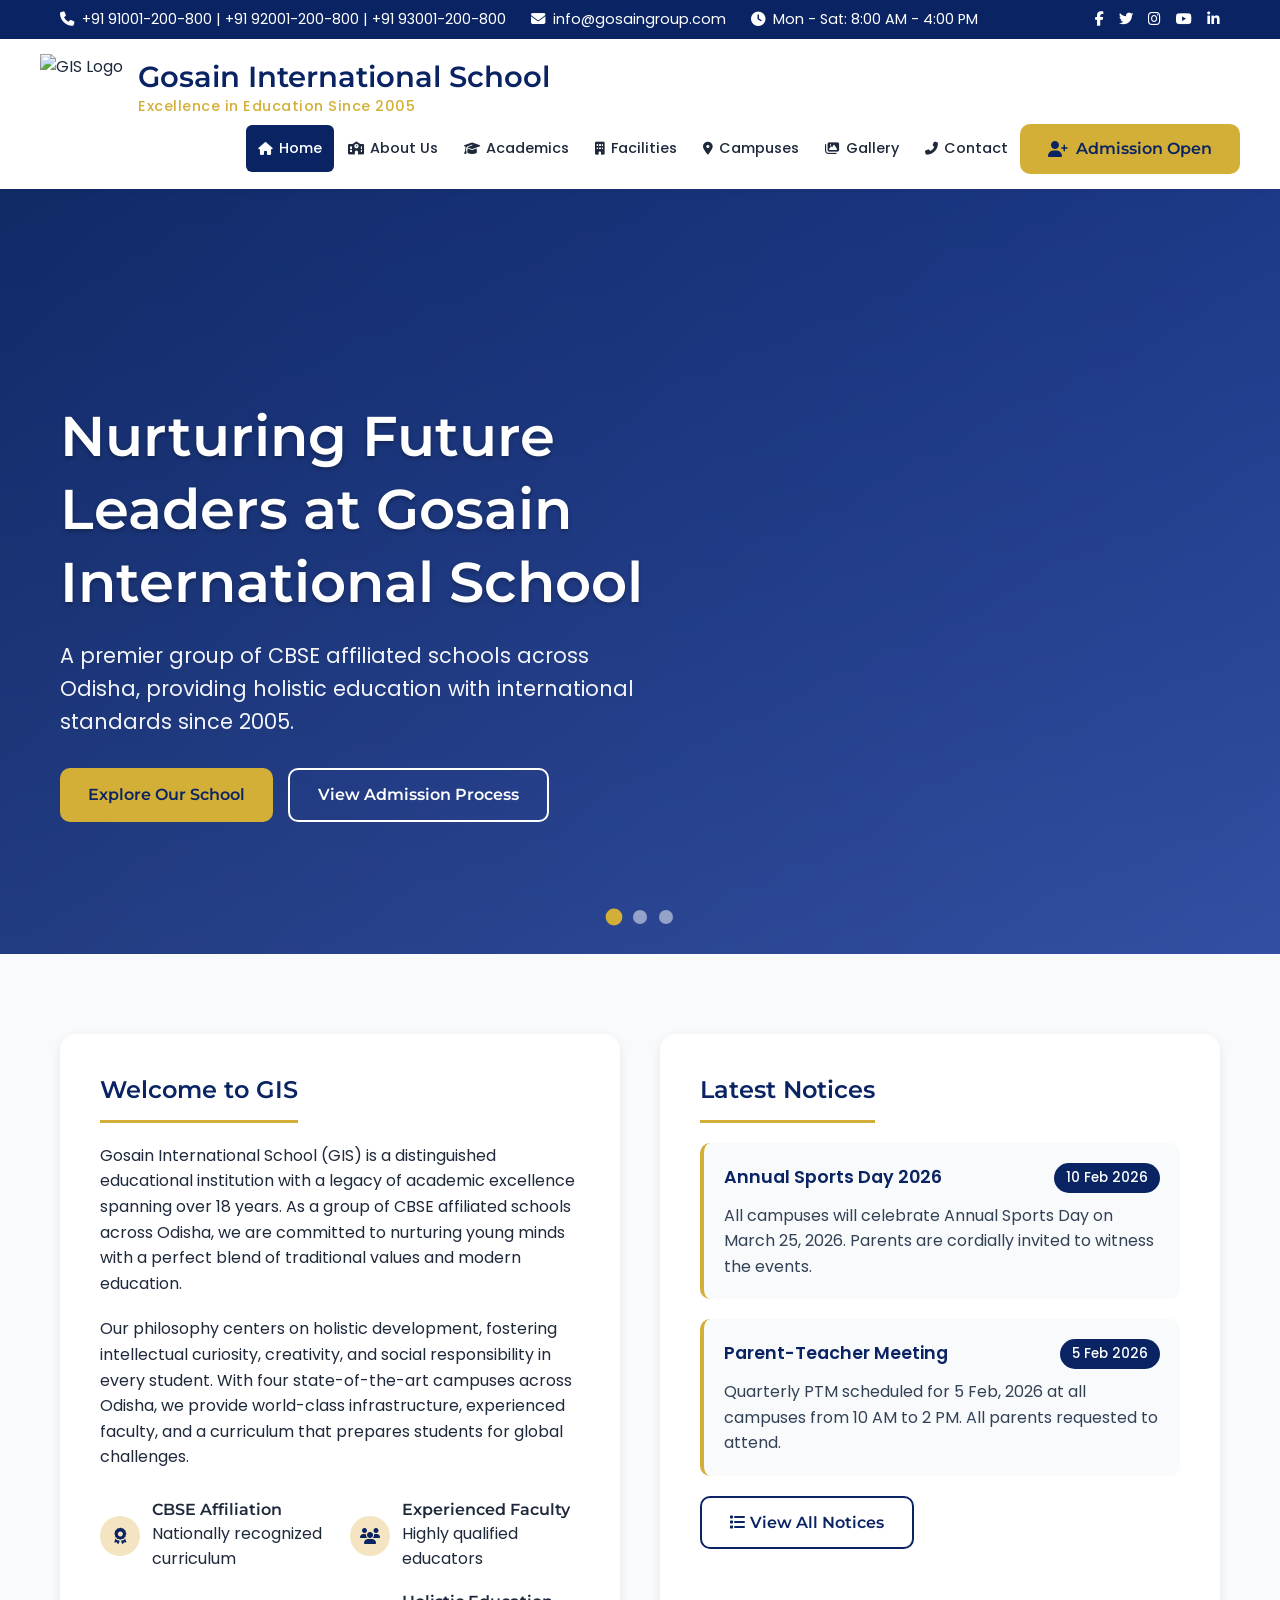
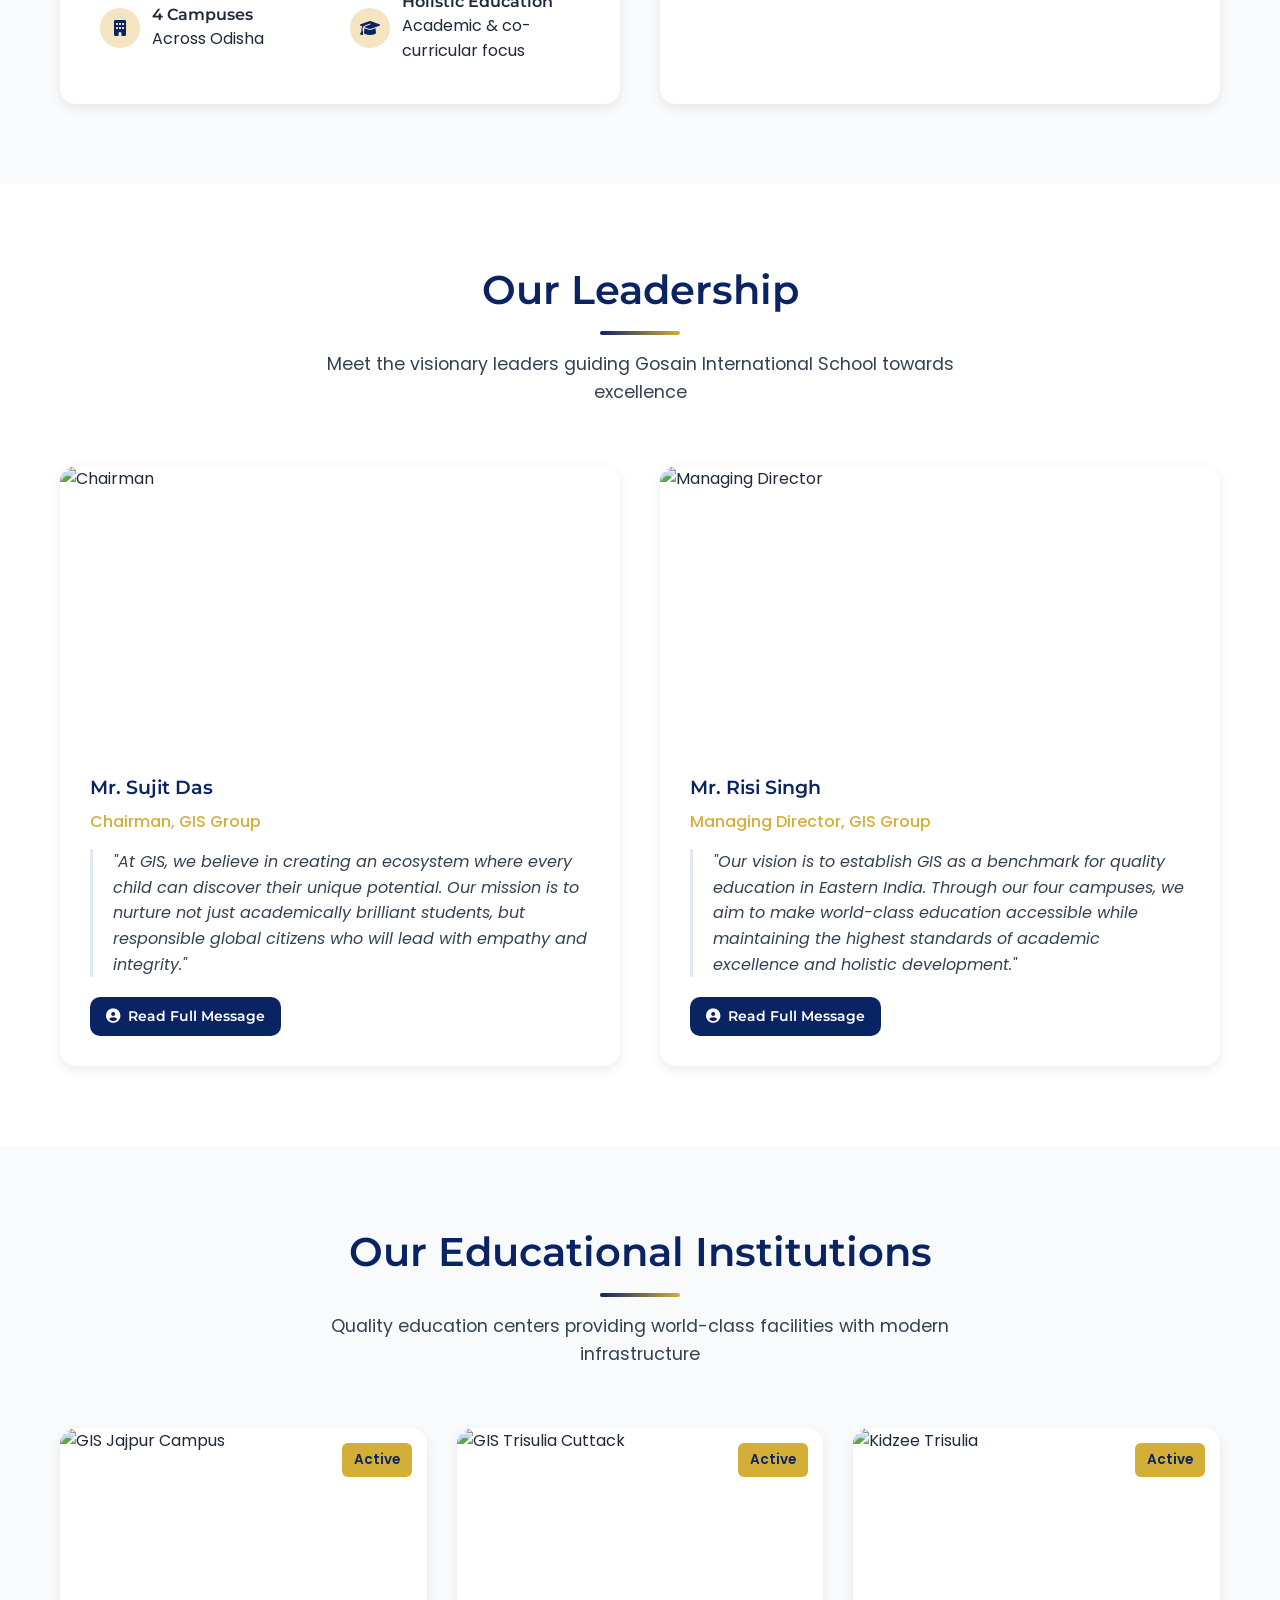
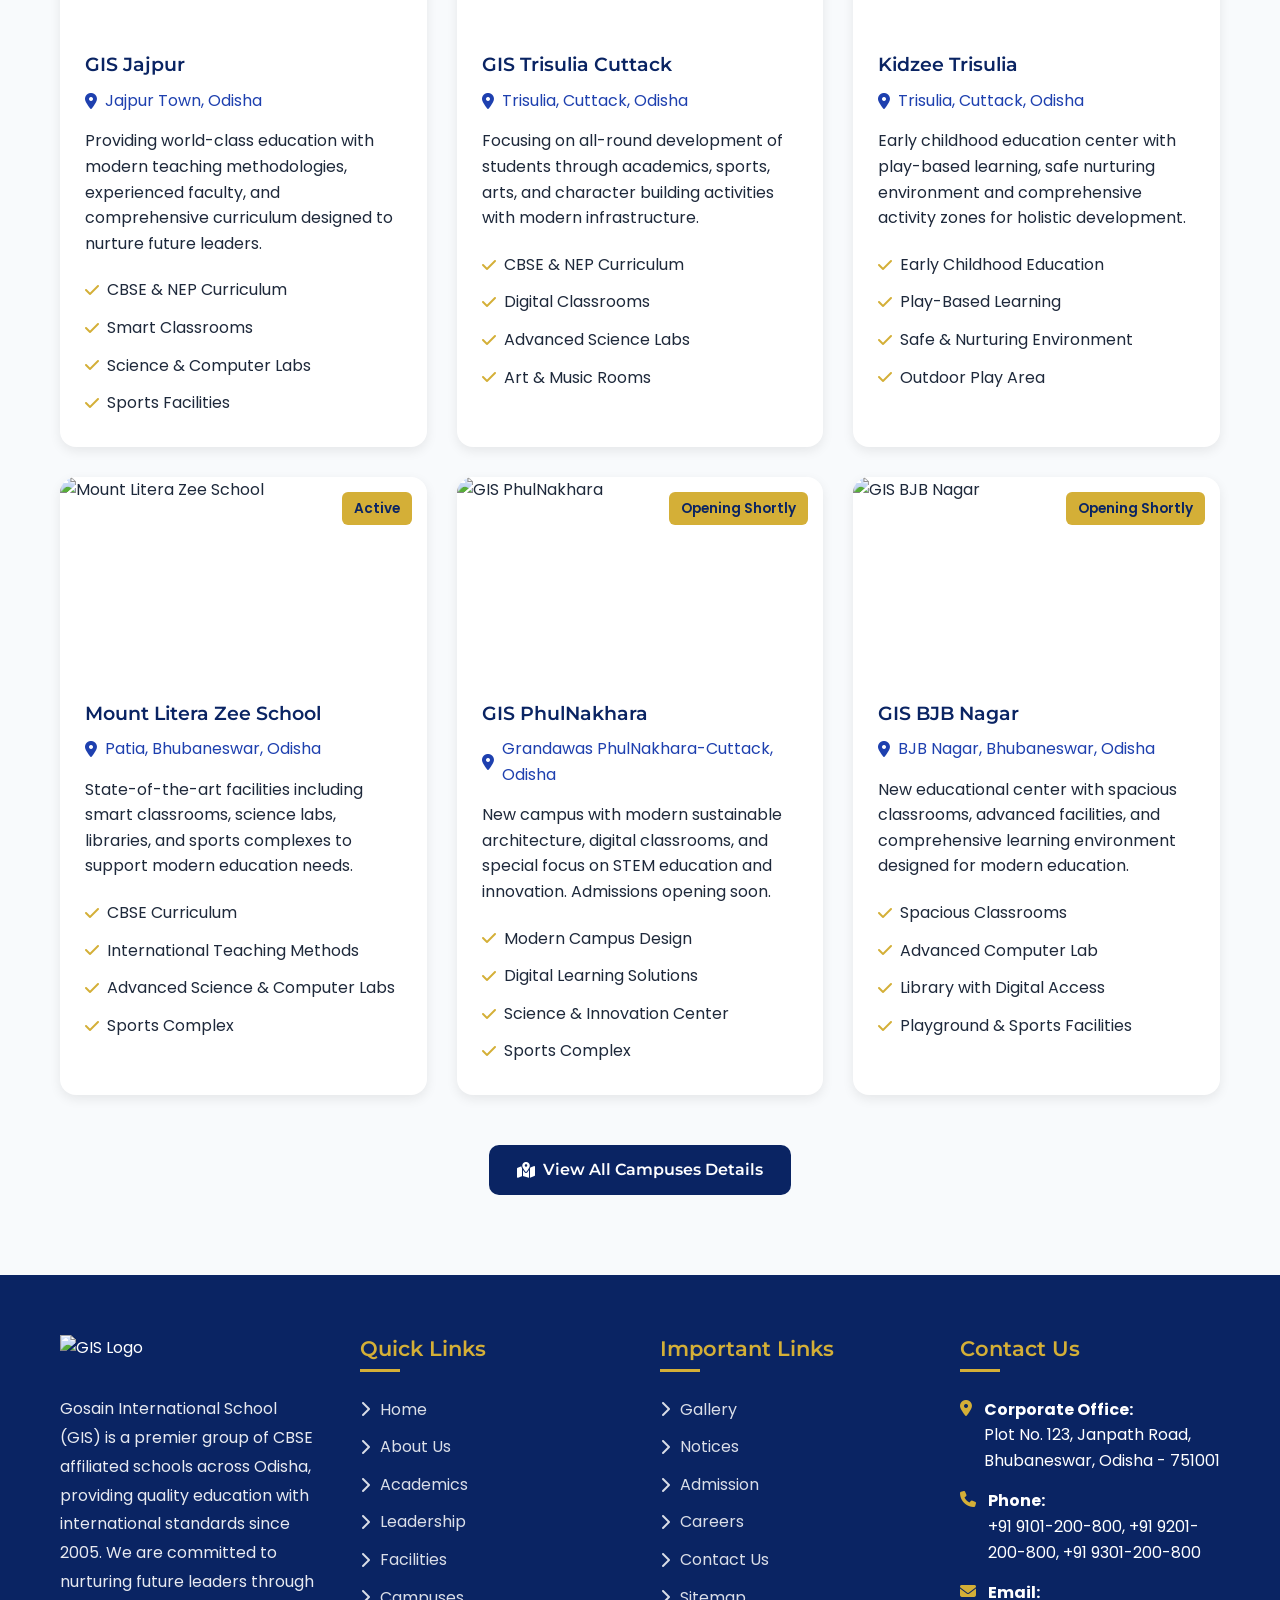
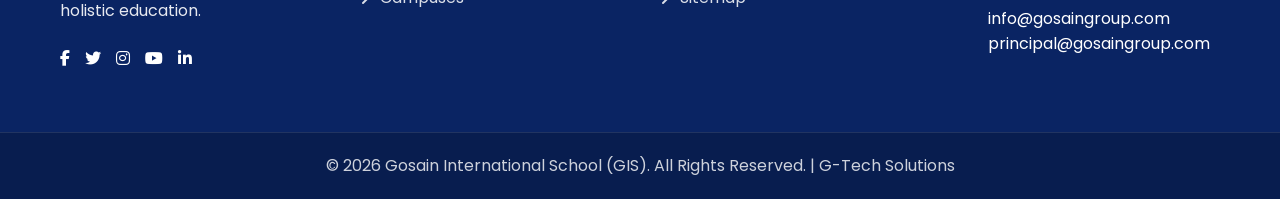
==== index.html @ ebe88065 "second ver First  push" ====
<!DOCTYPE html>
<html lang="en">
<head>
    <meta charset="UTF-8">
    <meta name="viewport" content="width=device-width, initial-scale=1.0">
    <title>Gosain International School (GIS) - Excellence in Education</title>
    <link rel="stylesheet" href="https://cdnjs.cloudflare.com/ajax/libs/font-awesome/6.4.0/css/all.min.css">
    <link rel="stylesheet" href="https://fonts.googleapis.com/css2?family=Poppins:wght@300;400;500;600;700&family=Montserrat:wght@400;500;600;700&display=swap">
    <link rel="stylesheet" href="./style.css">
    <style>
        /* CSS Variables for Consistent Design */
        :root {
            --primary-blue: #0A2463;
            --secondary-blue: #1E40AF;
            --accent-gold: #D4AF37;
            --light-gold: #F4E4C1;
            --light-gray: #F8FAFC;
            --medium-gray: #E2E8F0;
            --dark-gray: #334155;
            --text-dark: #1E293B;
            --success: #10B981;
            --white: #FFFFFF;
            --shadow-sm: 0 2px 4px rgba(0,0,0,0.05);
            --shadow-md: 0 4px 12px rgba(0,0,0,0.08);
            --shadow-lg: 0 10px 25px rgba(0,0,0,0.1);
            --radius-sm: 6px;
            --radius-md: 10px;
            --radius-lg: 16px;
            --transition: all 0.3s cubic-bezier(0.4, 0, 0.2, 1);
        }
        
        /* Reset & Base Styles */
        * {
            margin: 0;
            padding: 0;
            box-sizing: border-box;
        }
        
        html {
            scroll-behavior: smooth;
            scroll-padding-top: 100px;
        }
        
        body {
            font-family: 'Poppins', sans-serif;
            color: var(--text-dark);
            line-height: 1.6;
            background-color: var(--white);
            overflow-x: hidden;
        }
        
        h1, h2, h3, h4, h5 {
            font-family: 'Montserrat', sans-serif;
            font-weight: 600;
            line-height: 1.3;
        }
        
        .container {
            width: 100%;
            max-width: 1200px;
            margin: 0 auto;
            padding: 0 20px;
        }
        
        .section-padding {
            padding: 80px 0;
        }
        
        .section-title {
            text-align: center;
            margin-bottom: 60px;
            position: relative;
        }
        
        .section-title h2 {
            font-size: 2.5rem;
            color: var(--primary-blue);
            margin-bottom: 15px;
            display: inline-block;
        }
        
        .section-title .title-decoration {
            height: 4px;
            width: 80px;
            background: linear-gradient(to right, var(--primary-blue), var(--accent-gold));
            margin: 0 auto;
            border-radius: 2px;
        }
        
        .section-title p {
            color: var(--dark-gray);
            max-width: 700px;
            margin: 15px auto 0;
            font-size: 1.1rem;
        }
        
        /* Button Styles */
        .btn {
            display: inline-flex;
            align-items: center;
            justify-content: center;
            gap: 8px;
            padding: 12px 28px;
            border-radius: var(--radius-md);
            font-weight: 600;
            font-size: 1rem;
            cursor: pointer;
            transition: var(--transition);
            border: none;
            text-decoration: none;
            font-family: 'Montserrat', sans-serif;
        }
        
        .btn-primary {
            background-color: var(--primary-blue);
            color: var(--white);
        }
        
        .btn-primary:hover {
            background-color: var(--secondary-blue);
            transform: translateY(-2px);
            box-shadow: var(--shadow-md);
        }
        
        .btn-accent {
            background-color: var(--accent-gold);
            color: var(--primary-blue);
        }
        
        .btn-accent:hover {
            background-color: #C19B2E;
            transform: translateY(-2px);
            box-shadow: var(--shadow-md);
        }
        
        .btn-outline {
            background-color: transparent;
            color: var(--primary-blue);
            border: 2px solid var(--primary-blue);
        }
        
        .btn-outline:hover {
            background-color: var(--primary-blue);
            color: var(--white);
            transform: translateY(-2px);
        }
        
        /* Header & Top Bar */
        .top-bar {
            background-color: var(--primary-blue);
            color: var(--white);
            padding: 8px 0;
            font-size: 0.9rem;
        }
        
        .top-bar-content {
            display: flex;
            justify-content: space-between;
            align-items: center;
            flex-wrap: wrap;
        }
        
        .contact-info {
            display: flex;
            gap: 25px;
            flex-wrap: wrap;
        }
        
        .contact-item {
            display: flex;
            align-items: center;
            gap: 8px;
        }
        
        .social-links {
            display: flex;
            gap: 15px;
        }
        
        .social-links a {
            color: var(--white);
            transition: var(--transition);
        }
        
        .social-links a:hover {
            color: var(--accent-gold);
        }
        
        /* Main Header - COMPLETELY FIXED */
        .main-header {
            background-color: var(--white);
            box-shadow: var(--shadow-sm);
            position: sticky;
            top: 0;
            z-index: 1000;
            transition: var(--transition);
        }
        
        .main-header.scrolled {
            box-shadow: var(--shadow-md);
        }
        
        .header-content {
            display: flex;
            justify-content: space-between;
            align-items: center;
            padding: 15px 0;
            position: relative;
            flex-wrap: wrap;
        }
        
        .logo-container {
            display: flex;
            align-items: center;
            gap: 15px;
            flex-shrink: 0;
            min-width: 300px;
        }
        
        .logo {
            height: 70px;
            width: auto;
            transition: var(--transition);
        }
        
        .school-name h1 {
            font-size: 1.8rem;
            color: var(--primary-blue);
            line-height: 1.2;
        }
        
        .school-name .tagline {
            color: var(--accent-gold);
            font-weight: 500;
            font-size: 0.9rem;
            letter-spacing: 0.5px;
        }
        
        .header-actions {
            display: flex;
            align-items: center;
            gap: 20px;
            order: 3;
        }
        
        /* Navigation Menu - FIXED - NO MORE CUTTING OFF */
        .nav-container {
            flex-grow: 1;
            display: flex;
            justify-content: flex-end;
            margin-left: 20px;
        }
        
        .nav-menu {
            display: flex;
            list-style: none;
            gap: 2px;
            margin: 0;
            padding: 0;
            flex-wrap: wrap;
            justify-content: flex-end;
        }
        
        .nav-menu > li {
            position: relative;
            flex-shrink: 0;
        }
        
        .nav-menu a {
            color: var(--text-dark);
            text-decoration: none;
            padding: 12px 14px;
            display: flex;
            align-items: center;
            gap: 6px;
            font-weight: 500;
            border-radius: var(--radius-sm);
            transition: var(--transition);
            white-space: nowrap;
            font-size: 0.95rem;
        }
        
        .nav-menu a:hover {
            background-color: var(--light-gray);
            color: var(--primary-blue);
        }
        
        .nav-menu a.active {
            background-color: var(--primary-blue);
            color: var(--white);
        }
        
        .nav-menu a i:first-child {
            font-size: 0.9em;
        }
        
        .nav-menu a i.fa-chevron-down {
            font-size: 0.7em;
            margin-left: 4px;
        }
        
        /* Dropdown Menu */
        .dropdown {
            position: absolute;
            top: 100%;
            left: 0;
            background-color: var(--white);
            min-width: 220px;
            box-shadow: var(--shadow-lg);
            border-radius: var(--radius-md);
            opacity: 0;
            visibility: hidden;
            transform: translateY(10px);
            transition: var(--transition);
            z-index: 100;
            padding: 8px 0;
        }
        
        .dropdown li a {
            padding: 12px 20px;
            display: block;
            white-space: normal;
        }
        
        .dropdown li a:hover {
            background-color: var(--light-gray);
        }
        
        .nav-menu li:hover .dropdown {
            opacity: 1;
            visibility: visible;
            transform: translateY(0);
        }
        
        .mobile-toggle {
            display: none;
            background: none;
            border: none;
            font-size: 1.5rem;
            color: var(--primary-blue);
            cursor: pointer;
            width: 40px;
            height: 40px;
            align-items: center;
            justify-content: center;
            border-radius: var(--radius-sm);
            transition: var(--transition);
            z-index: 1001;
            order: 2;
        }
        
        .mobile-toggle:hover {
            background-color: var(--light-gray);
        }
        
        /* Hero Section */
        .hero-section {
            position: relative;
            height: 85vh;
            min-height: 600px;
            max-height: 800px;
            overflow: hidden;
            background: linear-gradient(rgba(10, 36, 99, 0.85), rgba(10, 36, 99, 0.7));
            color: var(--white);
        }
        
        .hero-slider {
            position: absolute;
            top: 0;
            left: 0;
            width: 100%;
            height: 100%;
        }
        
        .hero-slide {
            position: absolute;
            top: 0;
            left: 0;
            width: 100%;
            height: 100%;
            background-size: cover;
            background-position: center;
            opacity: 0;
            transition: opacity 1s ease-in-out;
        }
        
        .hero-slide.active {
            opacity: 1;
        }
        
        .hero-overlay {
            position: absolute;
            top: 0;
            left: 0;
            width: 100%;
            height: 100%;
            background: linear-gradient(135deg, rgba(10, 36, 99, 0.8) 0%, rgba(30, 64, 175, 0.6) 100%);
            z-index: 1;
        }
        
        .hero-content {
            position: relative;
            z-index: 2;
            height: 100%;
            display: flex;
            align-items: center;
            padding-top: 80px;
        }
        
        .hero-text {
            max-width: 700px;
        }
        
        .hero-text h1 {
            font-size: 3.5rem;
            margin-bottom: 20px;
            color: var(--white);
            text-shadow: 0 2px 4px rgba(0,0,0,0.3);
        }
        
        .hero-text p {
            font-size: 1.3rem;
            margin-bottom: 30px;
            opacity: 0.95;
            max-width: 600px;
        }
        
        .hero-buttons {
            display: flex;
            gap: 15px;
            flex-wrap: wrap;
        }
        
        .hero-indicators {
            position: absolute;
            bottom: 30px;
            left: 50%;
            transform: translateX(-50%);
            display: flex;
            gap: 12px;
            z-index: 3;
        }
        
        .indicator {
            width: 14px;
            height: 14px;
            border-radius: 50%;
            background-color: rgba(255, 255, 255, 0.5);
            cursor: pointer;
            transition: var(--transition);
        }
        
        .indicator.active {
            background-color: var(--accent-gold);
            transform: scale(1.2);
        }
        
        /* Welcome & Notice Section */
        .welcome-notice-section {
            background-color: var(--light-gray);
        }
        
        .welcome-notice-container {
            display: grid;
            grid-template-columns: 1fr 1fr;
            gap: 40px;
        }
        
        .welcome-card, .notice-card {
            background-color: var(--white);
            border-radius: var(--radius-lg);
            padding: 40px;
            box-shadow: var(--shadow-md);
            height: 100%;
        }
        
        .welcome-card h2, .notice-card h2 {
            color: var(--primary-blue);
            margin-bottom: 20px;
            padding-bottom: 15px;
            border-bottom: 3px solid var(--accent-gold);
            display: inline-block;
        }
        
        .welcome-text p {
            margin-bottom: 20px;
        }
        
        .welcome-features {
            display: grid;
            grid-template-columns: repeat(2, 1fr);
            gap: 20px;
            margin-top: 30px;
        }
        
        .feature-item {
            display: flex;
            align-items: center;
            gap: 12px;
        }
        
        .feature-icon {
            background-color: var(--light-gold);
            color: var(--primary-blue);
            width: 40px;
            height: 40px;
            border-radius: 50%;
            display: flex;
            align-items: center;
            justify-content: center;
            flex-shrink: 0;
        }
        
        .notice-list {
            display: flex;
            flex-direction: column;
            gap: 20px;
        }
        
        .notice-item {
            padding: 20px;
            border-radius: var(--radius-md);
            background-color: var(--light-gray);
            border-left: 4px solid var(--accent-gold);
            transition: var(--transition);
        }
        
        .notice-item:hover {
            transform: translateY(-3px);
            box-shadow: var(--shadow-sm);
        }
        
        .notice-header {
            display: flex;
            justify-content: space-between;
            align-items: flex-start;
            margin-bottom: 10px;
        }
        
        .notice-title {
            font-weight: 600;
            color: var(--primary-blue);
            font-size: 1.1rem;
        }
        
        .notice-date {
            background-color: var(--primary-blue);
            color: var(--white);
            padding: 4px 12px;
            border-radius: 20px;
            font-size: 0.85rem;
            font-weight: 500;
        }
        
        .notice-description {
            color: var(--dark-gray);
        }
        
        /* Leadership Section */
        .leadership-section {
            background-color: var(--white);
        }
        
        .leadership-container {
            display: grid;
            grid-template-columns: repeat(auto-fit, minmax(300px, 1fr));
            gap: 40px;
            margin-top: 40px;
        }
        
        .leader-card {
            background-color: var(--white);
            border-radius: var(--radius-lg);
            overflow: hidden;
            box-shadow: var(--shadow-md);
            transition: var(--transition);
            height: 100%;
        }
        
        .leader-card:hover {
            transform: translateY(-10px);
            box-shadow: var(--shadow-lg);
        }
        
        .leader-image {
            height: 280px;
            overflow: hidden;
        }
        
        .leader-image img {
            width: 100%;
            height: 100%;
            object-fit: cover;
            transition: var(--transition);
        }
        
        .leader-card:hover .leader-image img {
            transform: scale(1.05);
        }
        
        .leader-info {
            padding: 30px;
        }
        
        .leader-info h3 {
            color: var(--primary-blue);
            margin-bottom: 8px;
        }
        
        .leader-role {
            color: var(--accent-gold);
            font-weight: 500;
            margin-bottom: 15px;
            display: block;
        }
        
        .leader-quote {
            font-style: italic;
            color: var(--dark-gray);
            position: relative;
            padding-left: 20px;
            border-left: 3px solid var(--medium-gray);
        }
        
        /* Campuses Section */
        .campuses-section {
            background-color: var(--light-gray);
        }
        
        .campuses-container {
            display: grid;
            grid-template-columns: repeat(auto-fit, minmax(280px, 1fr));
            gap: 30px;
            margin-top: 40px;
        }
        
        .campus-card {
            background-color: var(--white);
            border-radius: var(--radius-lg);
            overflow: hidden;
            box-shadow: var(--shadow-md);
            transition: var(--transition);
            height: 100%;
        }
        
        .campus-card:hover {
            transform: translateY(-10px);
            box-shadow: var(--shadow-lg);
        }
        
        .campus-image {
            height: 200px;
            overflow: hidden;
            position: relative;
        }
        
        .campus-image img {
            width: 100%;
            height: 100%;
            object-fit: cover;
            transition: var(--transition);
        }
        
        .campus-card:hover .campus-image img {
            transform: scale(1.05);
        }
        
        .campus-badge {
            position: absolute;
            top: 15px;
            right: 15px;
            background-color: var(--accent-gold);
            color: var(--primary-blue);
            padding: 6px 12px;
            border-radius: var(--radius-sm);
            font-weight: 600;
            font-size: 0.85rem;
        }
        
        .campus-info {
            padding: 25px;
        }
        
        .campus-name {
            color: var(--primary-blue);
            margin-bottom: 10px;
        }
        
        .campus-location {
            color: var(--secondary-blue);
            margin-bottom: 15px;
            display: flex;
            align-items: center;
            gap: 8px;
        }
        
        .campus-features {
            list-style: none;
            margin-top: 15px;
        }
        
        .campus-features li {
            padding: 6px 0;
            display: flex;
            align-items: center;
            gap: 8px;
        }
        
        .campus-features i {
            color: var(--accent-gold);
        }
        
        /* Footer */
        footer {
            background-color: var(--primary-blue);
            color: var(--white);
        }
        
        .footer-main {
            padding: 60px 0;
        }
        
        .footer-content {
            display: grid;
            grid-template-columns: repeat(auto-fit, minmax(250px, 1fr));
            gap: 40px;
        }
        
        .footer-logo {
            height: 70px;
            margin-bottom: 20px;
        }
        
        .footer-about p {
            margin-top: 15px;
            opacity: 0.9;
            line-height: 1.8;
        }
        
        .footer-column h3 {
            color: var(--accent-gold);
            margin-bottom: 25px;
            font-size: 1.3rem;
            position: relative;
            padding-bottom: 10px;
        }
        
        .footer-column h3::after {
            content: '';
            position: absolute;
            bottom: 0;
            left: 0;
            width: 40px;
            height: 3px;
            background-color: var(--accent-gold);
        }
        
        .footer-links {
            list-style: none;
        }
        
        .footer-links li {
            margin-bottom: 12px;
        }
        
        .footer-links a {
            color: rgba(255, 255, 255, 0.85);
            text-decoration: none;
            transition: var(--transition);
            display: flex;
            align-items: center;
            gap: 10px;
        }
        
        .footer-links a:hover {
            color: var(--accent-gold);
            transform: translateX(5px);
        }
        
        .contact-list {
            list-style: none;
        }
        
        .contact-list li {
            margin-bottom: 15px;
            display: flex;
            align-items: flex-start;
            gap: 12px;
        }
        
        .contact-list i {
            color: var(--accent-gold);
            margin-top: 3px;
        }
        
        .footer-bottom {
            background-color: rgba(0, 0, 0, 0.2);
            padding: 20px 0;
            text-align: center;
            border-top: 1px solid rgba(255, 255, 255, 0.1);
        }
        
        .copyright {
            opacity: 0.8;
        }
        
        /* Modal */
        .modal {
            position: fixed;
            top: 0;
            left: 0;
            width: 100%;
            height: 100%;
            background-color: rgba(0, 0, 0, 0.85);
            z-index: 2000;
            display: none;
            align-items: center;
            justify-content: center;
            padding: 20px;
        }
        
        .modal-content {
            background-color: var(--white);
            border-radius: var(--radius-lg);
            max-width: 600px;
            width: 100%;
            max-height: 90vh;
            overflow-y: auto;
            position: relative;
            animation: modalFadeIn 0.3s ease;
        }
        
        @keyframes modalFadeIn {
            from { opacity: 0; transform: translateY(-30px); }
            to { opacity: 1; transform: translateY(0); }
        }
        
        .modal-header {
            background-color: var(--primary-blue);
            color: var(--white);
            padding: 25px;
            border-radius: var(--radius-lg) var(--radius-lg) 0 0;
            display: flex;
            justify-content: space-between;
            align-items: center;
        }
        
        .modal-header h3 {
            color: var(--white);
        }
        
        .close-modal {
            background: none;
            border: none;
            color: var(--white);
            font-size: 1.5rem;
            cursor: pointer;
        }
        
        .modal-body {
            padding: 30px;
        }
        
        .form-group {
            margin-bottom: 20px;
        }
        
        .form-group label {
            display: block;
            margin-bottom: 8px;
            font-weight: 500;
            color: var(--dark-gray);
        }
        
        .form-control {
            width: 100%;
            padding: 12px 15px;
            border: 1px solid var(--medium-gray);
            border-radius: var(--radius-md);
            font-family: 'Poppins', sans-serif;
            transition: var(--transition);
        }
        
        .form-control:focus {
            outline: none;
            border-color: var(--primary-blue);
            box-shadow: 0 0 0 3px rgba(10, 36, 99, 0.1);
        }
        
        .form-row {
            display: grid;
            grid-template-columns: 1fr 1fr;
            gap: 15px;
        }
        
        /* COMPREHENSIVE RESPONSIVE DESIGN - FIXED NAVIGATION */
        
        /* Large Desktop Screens (1200px and above) */
        @media (max-width: 1300px) {
            .nav-menu a {
                padding: 12px 12px;
                font-size: 0.9rem;
            }
            
            .logo-container {
                min-width: 280px;
            }
        }
        
        /* Medium Desktop Screens (1100px - 1299px) */
        @media (max-width: 1200px) {
            .nav-menu a {
                padding: 12px 10px;
                font-size: 0.88rem;
            }
            
            .logo-container {
                min-width: 260px;
            }
            
            .school-name h1 {
                font-size: 1.6rem;
            }
        }
        
        /* Small Desktop/Tablet Landscape (992px - 1099px) */
        @media (max-width: 1100px) {
            .nav-menu {
                gap: 1px;
            }
            
            .nav-menu a {
                padding: 12px 8px;
                font-size: 0.85rem;
            }
            
            .logo-container {
                min-width: 240px;
            }
            
            .school-name h1 {
                font-size: 1.5rem;
            }
            
            .header-actions {
                order: 2;
            }
            
            .mobile-toggle {
                order: 3;
            }
        }
        
        /* Tablet Devices (768px - 991px) - MOBILE MENU ACTIVATES HERE */
        @media (max-width: 992px) {
            .mobile-toggle {
                display: flex;
            }
            
            .nav-container {
                position: fixed;
                top: 140px;
                left: 0;
                width: 100%;
                background-color: var(--white);
                box-shadow: var(--shadow-lg);
                border-radius: 0 0 var(--radius-lg) var(--radius-lg);
                z-index: 999;
                max-height: 0;
                overflow: hidden;
                transition: max-height 0.5s ease;
                margin-left: 0;
                display: block;
            }
            
            .nav-container.active {
                max-height: 80vh;
                overflow-y: auto;
            }
            
            .nav-menu {
                flex-direction: column;
                width: 100%;
                padding: 20px;
                gap: 5px;
                flex-wrap: nowrap;
            }
            
            .nav-menu > li {
                width: 100%;
            }
            
            .nav-menu a {
                padding: 15px;
                width: 100%;
                justify-content: space-between;
                border-radius: var(--radius-md);
                font-size: 1rem;
            }
            
            .dropdown {
                position: static;
                opacity: 1;
                visibility: visible;
                transform: none;
                box-shadow: none;
                background-color: var(--light-gray);
                border-radius: var(--radius-md);
                max-height: 0;
                overflow: hidden;
                transition: max-height 0.3s ease;
                padding: 0;
                margin-left: 15px;
                width: calc(100% - 30px);
            }
            
            .dropdown.active {
                max-height: 400px;
                padding: 8px 0;
                margin-top: 10px;
                margin-bottom: 5px;
            }
            
            .dropdown li a {
                padding: 12px 15px;
                font-size: 0.95rem;
            }
            
            .header-content {
                justify-content: space-between;
            }
            
            .logo-container {
                min-width: auto;
                flex: 1;
            }
            
            .hero-section {
                height: 70vh;
                min-height: 500px;
            }
            
            .hero-text h1 {
                font-size: 2.5rem;
            }
            
            .hero-text p {
                font-size: 1.1rem;
            }
            
            .section-padding {
                padding: 60px 0;
            }
            
            .section-title h2 {
                font-size: 2.2rem;
            }
            
            .welcome-notice-container {
                grid-template-columns: 1fr;
            }
        }
        
        /* Small Tablets (600px - 767px) */
        @media (max-width: 768px) {
            .top-bar-content {
                flex-direction: column;
                gap: 10px;
                text-align: center;
            }
            
            .contact-info {
                flex-direction: column;
                gap: 10px;
                align-items: center;
            }
            
            .social-links {
                justify-content: center;
            }
            
            .school-name h1 {
                font-size: 1.4rem;
            }
            
            .logo {
                height: 60px;
            }
            
            .hero-text h1 {
                font-size: 2.2rem;
            }
            
            .hero-buttons {
                flex-direction: column;
                align-items: stretch;
            }
            
            .hero-buttons .btn {
                width: 100%;
                text-align: center;
                justify-content: center;
            }
            
            .form-row {
                grid-template-columns: 1fr;
            }
            
            .welcome-features {
                grid-template-columns: 1fr;
            }
            
            .section-title h2 {
                font-size: 2rem;
            }
            
            .header-actions .btn {
                padding: 10px 15px;
                font-size: 0.9rem;
            }
            
            .welcome-card, .notice-card {
                padding: 25px;
            }
            
            .leader-info, .campus-info {
                padding: 20px;
            }
            
            .campuses-container {
                grid-template-columns: repeat(auto-fit, minmax(250px, 1fr));
            }
        }
        
        /* Mobile Devices (480px - 599px) */
        @media (max-width: 576px) {
            .hero-section {
                height: 65vh;
                min-height: 450px;
            }
            
            .hero-text h1 {
                font-size: 1.8rem;
            }
            
            .hero-text p {
                font-size: 1rem;
            }
            
            .section-padding {
                padding: 50px 0;
            }
            
            .logo-container {
                gap: 10px;
            }
            
            .logo {
                height: 55px;
            }
            
            .school-name h1 {
                font-size: 1.2rem;
            }
            
            .school-name .tagline {
                font-size: 0.8rem;
            }
            
            .header-actions .btn {
                padding: 8px 12px;
                font-size: 0.85rem;
            }
            
            .mobile-toggle {
                width: 35px;
                height: 35px;
                font-size: 1.3rem;
            }
            
            .leadership-container {
                grid-template-columns: 1fr;
            }
            
            .nav-container {
                top: 130px;
            }
        }
        
        /* Small Mobile Devices (below 480px) */
        @media (max-width: 480px) {
            .container {
                padding: 0 15px;
            }
            
            .hero-text h1 {
                font-size: 1.6rem;
            }
            
            .section-title h2 {
                font-size: 1.8rem;
            }
            
            .welcome-card, .notice-card {
                padding: 20px;
            }
            
            .campuses-container {
                grid-template-columns: 1fr;
            }
            
            .footer-content {
                grid-template-columns: 1fr;
                gap: 30px;
            }
            
            .top-bar {
                font-size: 0.8rem;
                padding: 10px 0;
            }
            
            .contact-info {
                gap: 8px;
            }
            
            .nav-container {
                top: 120px;
            }
        }
        
        /* Extra Small Mobile Devices (below 360px) */
        @media (max-width: 360px) {
            .hero-text h1 {
                font-size: 1.4rem;
            }
            
            .hero-text p {
                font-size: 0.9rem;
            }
            
            .section-title h2 {
                font-size: 1.6rem;
            }
            
            .btn {
                padding: 10px 20px;
                font-size: 0.9rem;
            }
            
            .logo {
                height: 50px;
            }
            
            .school-name h1 {
                font-size: 1.1rem;
            }
            
            .header-actions .btn {
                padding: 6px 10px;
                font-size: 0.8rem;
            }
        }
        
        /* Landscape Mode */
        @media (max-height: 600px) and (orientation: landscape) {
            .hero-section {
                height: 100vh;
                min-height: 400px;
            }
            
            .hero-text h1 {
                font-size: 2rem;
            }
            
            .hero-text p {
                font-size: 1rem;
            }
            
            .nav-container {
                max-height: 70vh;
            }
            
            .nav-container.active {
                max-height: 60vh;
            }
        }
        
        /* High Resolution Screens */
        @media (min-width: 1600px) {
            .container {
                max-width: 1400px;
            }
            
            .hero-text h1 {
                font-size: 4rem;
            }
            
            .section-title h2 {
                font-size: 3rem;
            }
        }
        
        /* Print Styles */
        @media print {
            .main-header, .top-bar, .hero-section, .footer, .mobile-toggle, .btn-accent {
                display: none !important;
            }
            
            body {
                color: #000;
                background: #fff;
            }
            
            .container {
                max-width: 100%;
            }
            
            .section-padding {
                padding: 40px 0;
            }
        }
        
        /* Animation Classes */
        .fade-in {
            animation: fadeIn 1s ease;
        }
        
        @keyframes fadeIn {
            from { opacity: 0; }
            to { opacity: 1; }
        }
        
        .slide-up {
            animation: slideUp 0.8s ease;
        }
        
        @keyframes slideUp {
            from { opacity: 0; transform: translateY(30px); }
            to { opacity: 1; transform: translateY(0); }
        }
    </style>
</head>
<body>
    <!-- Top Bar -->
    <div class="top-bar">
        <div class="container top-bar-content">
            <div class="contact-info">
                <div class="contact-item">
                    <i class="fas fa-phone"></i>
                    <span>+91 91001-200-800 | +91 92001-200-800 | +91 93001-200-800</span>
                </div>
                <div class="contact-item">
                    <i class="fas fa-envelope"></i>
                    <span>info@gosaingroup.com</span>
                </div>
                <div class="contact-item">
                    <i class="fas fa-clock"></i>
                    <span>Mon - Sat: 8:00 AM - 4:00 PM</span>
                </div>
            </div>
            <div class="social-links">
                <a href="#"><i class="fab fa-facebook-f"></i></a>
                <a href="#"><i class="fab fa-twitter"></i></a>
                <a href="#"><i class="fab fa-instagram"></i></a>
                <a href="#"><i class="fab fa-youtube"></i></a>
                <a href="#"><i class="fab fa-linkedin-in"></i></a>
            </div>
        </div>
    </div>

    <!-- Main Header -->
    <header class="main-header">
        <div class="container header-content">
            <div class="logo-container">
                <img src="https://trustimage.nyc3.cdn.digitaloceanspaces.com/logo/logo-01%20(1).png" alt="GIS Logo" class="logo">
                <div class="school-name">
                    <h1>Gosain International School</h1>
                    <div class="tagline">Excellence in Education Since 2005</div>
                </div>
            </div>
            
            <div class="header-actions">
                <a href="index.html#registration" class="btn btn-accent">
                    <i class="fas fa-user-plus"></i> Admission Open
                </a>
                <button class="mobile-toggle" id="mobileToggle">
                    <i class="fas fa-bars"></i>
                </button>
            </div>
            
            <div class="nav-container" id="navContainer">
                <ul class="nav-menu" id="navMenu">
                    <li><a href="index.html" class="active"><i class="fas fa-home"></i> Home</a></li>
                    <li><a href="about.html" ><i class="fas fa-school"></i> About Us</a></li>
                    <li><a href="academics.html"><i class="fas fa-graduation-cap"></i> Academics</a></li>
                    <!-- <li><a href="leadership.html"><i class="fas fa-users"></i> Leadership</a></li> -->
                    <li><a href="facilities.html"><i class="fas fa-building"></i> Facilities</a></li>
                    <li><a href="campuses.html"><i class="fas fa-map-marker-alt"></i> Campuses</a></li>
                    <li><a href="gallery.html"><i class="fas fa-images"></i> Gallery</a></li>
                    <li><a href="contact.html"><i class="fas fa-phone-alt"></i> Contact</a></li>
                </ul>
            </div>
        </div>
    </header>

    <!-- Rest of your HTML remains the same... -->
    <!-- Hero Section -->
    <section class="hero-section" id="home">
        <div class="hero-slider">
            <div class="hero-slide active" style="background-image: url(https://trustimage.nyc3.cdn.digitaloceanspaces.com/branches/jajpur.png);"></div>
            <div class="hero-slide" style="background-image: url(https://trustimage.nyc3.cdn.digitaloceanspaces.com/hero%20section%20images/trisulia.jpeg);"></div>

            <div class="hero-slide" style="background-image: url(https://trustimage.nyc3.cdn.digitaloceanspaces.com/hero%20section%20images/1-1.jpg);"></div>
        </div>
        <div class="hero-overlay"></div>
        <div class="container hero-content">
            <div class="hero-text fade-in">
                <h1>Nurturing Future Leaders at Gosain International School</h1>
                <p>A premier group of CBSE affiliated schools across Odisha, providing holistic education with international standards since 2005.</p>
                <div class="hero-buttons">
                    <a href="#welcome" class="btn btn-accent">Explore Our School</a>
                    <a href="#" class="btn btn-outline" style="color: white; border-color: white;">View Admission Process</a>
                </div>
            </div>
        </div>
        <div class="hero-indicators">
            <div class="indicator active" data-slide="0"></div>
            <div class="indicator" data-slide="1"></div>
            <div class="indicator" data-slide="2"></div>
        </div>
    </section>

    <!-- Welcome & Notice Section -->
    <section class="section-padding welcome-notice-section" id="welcome">
        <div class="container">
            <div class="welcome-notice-container">
                <!-- Welcome Card -->
                <div class="welcome-card slide-up">
                    <h2>Welcome to GIS</h2>
                    <div class="welcome-text">
                        <p>Gosain International School (GIS) is a distinguished educational institution with a legacy of academic excellence spanning over 18 years. As a group of CBSE affiliated schools across Odisha, we are committed to nurturing young minds with a perfect blend of traditional values and modern education.</p>
                        <p>Our philosophy centers on holistic development, fostering intellectual curiosity, creativity, and social responsibility in every student. With four state-of-the-art campuses across Odisha, we provide world-class infrastructure, experienced faculty, and a curriculum that prepares students for global challenges.</p>
                    </div>
                    <div class="welcome-features">
                        <div class="feature-item">
                            <div class="feature-icon">
                                <i class="fas fa-award"></i>
                            </div>
                            <div>
                                <h4>CBSE Affiliation</h4>
                                <p>Nationally recognized curriculum</p>
                            </div>
                        </div>
                        <div class="feature-item">
                            <div class="feature-icon">
                                <i class="fas fa-users"></i>
                            </div>
                            <div>
                                <h4>Experienced Faculty</h4>
                                <p>Highly qualified educators</p>
                            </div>
                        </div>
                        <div class="feature-item">
                            <div class="feature-icon">
                                <i class="fas fa-building"></i>
                            </div>
                            <div>
                                <h4>4 Campuses</h4>
                                <p>Across Odisha</p>
                            </div>
                        </div>
                        <div class="feature-item">
                            <div class="feature-icon">
                                <i class="fas fa-graduation-cap"></i>
                            </div>
                            <div>
                                <h4>Holistic Education</h4>
                                <p>Academic & co-curricular focus</p>
                            </div>
                        </div>
                    </div>
                </div>
                
                <!-- Notice Card -->
                <div class="notice-card slide-up" style="animation-delay: 0.2s;">
                    <h2>Latest Notices</h2>
                    <div class="notice-list">
                        <div class="notice-item">
                            <div class="notice-header">
                                <div class="notice-title">Annual Sports Day 2026</div>
                                <div class="notice-date">10 Feb 2026</div>
                            </div>
                            <div class="notice-description">All campuses will celebrate Annual Sports Day on March 25, 2026. Parents are cordially invited to witness the events.</div>
                        </div>
                        
                      
                        <div class="notice-item">
                            <div class="notice-header">
                                <div class="notice-title">Parent-Teacher Meeting</div>
                                <div class="notice-date">5 Feb 2026</div>
                            </div>
                            <div class="notice-description">Quarterly PTM scheduled for 5 Feb, 2026 at all campuses from 10 AM to 2 PM. All parents requested to attend.</div>
                        </div>
                    </div>
                    <a href="notices.html" class="btn btn-outline" style="margin-top: 20px; display: inline-block;">
                        <i class="fas fa-list"></i> View All Notices
                    </a>
                </div>
            </div>
        </div>
    </section>

    <!-- Leadership Section -->
    <section class="section-padding leadership-section">
        <div class="container">
            <div class="section-title">
                <h2>Our Leadership</h2>
                <div class="title-decoration"></div>
                <p>Meet the visionary leaders guiding Gosain International School towards excellence</p>
            </div>
            
            <div class="leadership-container">
                <div class="leader-card slide-up">
                    <div class="leader-image">
                        <img src="https://staticimage.nyc3.cdn.digitaloceanspaces.com/portfilioimages/Gemini_Generated_Image_umm5oxumm5oxumm5.png" alt="Chairman">
                    </div>
                    <div class="leader-info">
                        <h3>Mr. Sujit Das</h3>
                        <span class="leader-role">Chairman, GIS Group</span>
                        <p class="leader-quote">"At GIS, we believe in creating an ecosystem where every child can discover their unique potential. Our mission is to nurture not just academically brilliant students, but responsible global citizens who will lead with empathy and integrity."</p>
                        <div style="margin-top: 20px;">
                            <a href="leadership.html#chairman" class="btn btn-primary" style="padding: 8px 16px; font-size: 0.9rem;">
                                <i class="fas fa-user-circle"></i> Read Full Message
                            </a>
                        </div>
                    </div>
                </div>
                
                <div class="leader-card slide-up" style="animation-delay: 0.2s;">
                    <div class="leader-image">
                        <img src="https://trustimage.nyc3.cdn.digitaloceanspaces.com/profile%20images%20/Gemini_Generated_Image_x0yrjax0yrjax0yr.png" alt="Managing Director">
                    </div>
                    <div class="leader-info">
                        <h3>Mr. Risi Singh</h3>
                        <span class="leader-role">Managing Director, GIS Group</span>
                        <p class="leader-quote">"Our vision is to establish GIS as a benchmark for quality education in Eastern India. Through our four campuses, we aim to make world-class education accessible while maintaining the highest standards of academic excellence and holistic development."</p>
                        <div style="margin-top: 20px;">
                            <a href="leadership.html#md" class="btn btn-primary" style="padding: 8px 16px; font-size: 0.9rem;">
                                <i class="fas fa-user-circle"></i> Read Full Message
                            </a>
                        </div>
                    </div>
                </div>
            </div>
        </div>
    </section>

    <!-- Campuses Section -->
    <section class="section-padding campuses-section" id="campuses">
    <div class="container">
        <div class="section-title">
            <h2>Our Educational Institutions</h2>
            <div class="title-decoration"></div>
            <p>Quality education centers providing world-class facilities with modern infrastructure</p>
        </div>
        
        <div class="campuses-container">
            <!-- GIS Jajpur -->
            <div class="campus-card slide-up">
                <div class="campus-image">
                    <img src=https://trustimage.nyc3.cdn.digitaloceanspaces.com/branches/jajpur.png alt="GIS Jajpur Campus">
                    <div class="campus-badge">Active</div>
                </div>
                <div class="campus-info">
                    <h3 class="campus-name">GIS Jajpur</h3>
                    <div class="campus-location">
                        <i class="fas fa-map-marker-alt"></i> Jajpur Town, Odisha
                    </div>
                    <p>Providing world-class education with modern teaching methodologies, experienced faculty, and comprehensive curriculum designed to nurture future leaders.</p>
                    <ul class="campus-features">
                        <li><i class="fas fa-check"></i> CBSE & NEP Curriculum</li>
                        <li><i class="fas fa-check"></i> Smart Classrooms</li>
                        <li><i class="fas fa-check"></i> Science & Computer Labs</li>
                        <li><i class="fas fa-check"></i> Sports Facilities</li>
                    </ul>
                </div>
            </div>
            
            <!-- GIS Trisulia Cuttack -->
            <div class="campus-card slide-up" style="animation-delay: 0.1s;">
                <div class="campus-image">
                    <img src="https://trustimage.nyc3.cdn.digitaloceanspaces.com/branches/trisulia.jpeg" alt="GIS Trisulia Cuttack">
                    <div class="campus-badge">Active</div>
                </div>
                <div class="campus-info">
                    <h3 class="campus-name">GIS Trisulia Cuttack</h3>
                    <div class="campus-location">
                        <i class="fas fa-map-marker-alt"></i> Trisulia, Cuttack, Odisha
                    </div>
                    <p>Focusing on all-round development of students through academics, sports, arts, and character building activities with modern infrastructure.</p>
                    <ul class="campus-features">
                        <li><i class="fas fa-check"></i> CBSE & NEP Curriculum</li>
                        <li><i class="fas fa-check"></i> Digital Classrooms</li>
                        <li><i class="fas fa-check"></i> Advanced Science Labs</li>
                        <li><i class="fas fa-check"></i> Art & Music Rooms</li>
                    </ul>
                </div>
            </div>
            
            <!-- Kidzee Trisulia -->
            <div class="campus-card slide-up" style="animation-delay: 0.2s;">
                <div class="campus-image">
                    <img src="https://trustimage.nyc3.cdn.digitaloceanspaces.com/branches/kidzz.jpeg" alt="Kidzee Trisulia">
                    <div class="campus-badge">Active</div>
                </div>
                <div class="campus-info">
                    <h3 class="campus-name">Kidzee Trisulia</h3>
                    <div class="campus-location">
                        <i class="fas fa-map-marker-alt"></i> Trisulia, Cuttack, Odisha
                    </div>
                    <p>Early childhood education center with play-based learning, safe nurturing environment and comprehensive activity zones for holistic development.</p>
                    <ul class="campus-features">
                        <li><i class="fas fa-check"></i> Early Childhood Education</li>
                        <li><i class="fas fa-check"></i> Play-Based Learning</li>
                        <li><i class="fas fa-check"></i> Safe & Nurturing Environment</li>
                        <li><i class="fas fa-check"></i> Outdoor Play Area</li>
                    </ul>
                </div>
            </div>
            
            <!-- Mount Litera Zee School Patia -->
            <div class="campus-card slide-up" style="animation-delay: 0.3s;">
                <div class="campus-image">
                    <img src="https://trustimage.nyc3.cdn.digitaloceanspaces.com/branches/mounlitra.jpg" alt="Mount Litera Zee School">
                    <div class="campus-badge">Active</div>
                </div>
                <div class="campus-info">
                    <h3 class="campus-name">Mount Litera Zee School</h3>
                    <div class="campus-location">
                        <i class="fas fa-map-marker-alt"></i> Patia, Bhubaneswar, Odisha
                    </div>
                    <p>State-of-the-art facilities including smart classrooms, science labs, libraries, and sports complexes to support modern education needs.</p>
                    <ul class="campus-features">
                        <li><i class="fas fa-check"></i> CBSE Curriculum</li>
                        <li><i class="fas fa-check"></i> International Teaching Methods</li>
                        <li><i class="fas fa-check"></i> Advanced Science & Computer Labs</li>
                        <li><i class="fas fa-check"></i> Sports Complex</li>
                    </ul>
                </div>
            </div>
            
            <!-- GIS PhulNakhara (Opening Shortly) -->
            <div class="campus-card slide-up" style="animation-delay: 0.4s;">
                <div class="campus-image">
                    <img src="https://trustimage.nyc3.cdn.digitaloceanspaces.com/branches/nakhara.jpg" alt="GIS PhulNakhara">
                    <div class="campus-badge coming-soon">Opening Shortly</div>
                </div>
                <div class="campus-info">
                    <h3 class="campus-name">GIS PhulNakhara</h3>
                    <div class="campus-location">
                        <i class="fas fa-map-marker-alt"></i> Grandawas PhulNakhara-Cuttack, Odisha
                    </div>
                    <p>New campus with modern sustainable architecture, digital classrooms, and special focus on STEM education and innovation. Admissions opening soon.</p>
                    <ul class="campus-features">
                        <li><i class="fas fa-check"></i> Modern Campus Design</li>
                        <li><i class="fas fa-check"></i> Digital Learning Solutions</li>
                        <li><i class="fas fa-check"></i> Science & Innovation Center</li>
                        <li><i class="fas fa-check"></i> Sports Complex</li>
                    </ul>
                </div>
            </div>
            
            <!-- GIS BJB Nagar (Opening Shortly) -->
            <div class="campus-card slide-up" style="animation-delay: 0.5s;">
                <div class="campus-image">
                    <img src="https://trustimage.nyc3.cdn.digitaloceanspaces.com/branches/bjb.jpeg" alt="GIS BJB Nagar">
                    <div class="campus-badge coming-soon">Opening Shortly</div>
                </div>
                <div class="campus-info">
                    <h3 class="campus-name">GIS BJB Nagar</h3>
                    <div class="campus-location">
                        <i class="fas fa-map-marker-alt"></i> BJB Nagar, Bhubaneswar, Odisha
                    </div>
                    <p>New educational center with spacious classrooms, advanced facilities, and comprehensive learning environment designed for modern education.</p>
                    <ul class="campus-features">
                        <li><i class="fas fa-check"></i> Spacious Classrooms</li>
                        <li><i class="fas fa-check"></i> Advanced Computer Lab</li>
                        <li><i class="fas fa-check"></i> Library with Digital Access</li>
                        <li><i class="fas fa-check"></i> Playground & Sports Facilities</li>
                    </ul>
                </div>
            </div>
        </div>
        
        <div style="text-align: center; margin-top: 50px;">
            <a href="campuses.html" class="btn btn-primary">
                <i class="fas fa-map-marked-alt"></i> View All Campuses Details
            </a>
        </div>
    </div>
</section>

    <!-- Footer -->
    <footer>
        <div class="footer-main">
            <div class="container">
                <div class="footer-content">
                    <div class="footer-about">
                        <img src="https://trustimage.nyc3.cdn.digitaloceanspaces.com/logo/logo-01%20(1).png" alt="GIS Logo" class="footer-logo">
                        <p>Gosain International School (GIS) is a premier group of CBSE affiliated schools across Odisha, providing quality education with international standards since 2005. We are committed to nurturing future leaders through holistic education.</p>
                        <div class="social-links" style="margin-top: 20px;">
                            <a href="#"><i class="fab fa-facebook-f"></i></a>
                            <a href="#"><i class="fab fa-twitter"></i></a>
                            <a href="#"><i class="fab fa-instagram"></i></a>
                            <a href="#"><i class="fab fa-youtube"></i></a>
                            <a href="#"><i class="fab fa-linkedin-in"></i></a>
                        </div>
                    </div>
                    
                    <div class="footer-column">
                        <h3>Quick Links</h3>
                        <ul class="footer-links">
                            <li><a href="index.html"><i class="fas fa-chevron-right"></i> Home</a></li>
                            <li><a href="about.html"><i class="fas fa-chevron-right"></i> About Us</a></li>
                            <li><a href="academics.html"><i class="fas fa-chevron-right"></i> Academics</a></li>
                            <li><a href="leadership.html"><i class="fas fa-chevron-right"></i> Leadership</a></li>
                            <li><a href="facilities.html"><i class="fas fa-chevron-right"></i> Facilities</a></li>
                            <li><a href="campuses.html"><i class="fas fa-chevron-right"></i> Campuses</a></li>
                        </ul>
                    </div>
                    
                    <div class="footer-column">
                        <h3>Important Links</h3>
                        <ul class="footer-links">
                            <li><a href="gallery.html"><i class="fas fa-chevron-right"></i> Gallery</a></li>
                            <li><a href="notices.html"><i class="fas fa-chevron-right"></i> Notices</a></li>
                            <li><a href="admission.html"><i class="fas fa-chevron-right"></i> Admission</a></li>
                            <li><a href="careers.html"><i class="fas fa-chevron-right"></i> Careers</a></li>
                            <li><a href="contact.html"><i class="fas fa-chevron-right"></i> Contact Us</a></li>
                            <li><a href="sitemap.html"><i class="fas fa-chevron-right"></i> Sitemap</a></li>
                        </ul>
                    </div>
                    
                    <div class="footer-column">
                        <h3>Contact Us</h3>
                        <ul class="contact-list">
                            <li>
                                <i class="fas fa-map-marker-alt"></i>
                                <div>
                                    <strong>Corporate Office:</strong><br>
                                    Plot No. 123, Janpath Road,<br>
                                    Bhubaneswar, Odisha - 751001
                                </div>
                            </li>
                            <li>
                                <i class="fas fa-phone"></i>
                                <div>
                                    <strong>Phone:</strong><br>
                                    +91 9101-200-800, +91 9201-200-800, +91 9301-200-800
                                </div>
                            </li>
                            <li>
                                <i class="fas fa-envelope"></i>
                                <div>
                                    <strong>Email:</strong><br>
                                    info@gosaingroup.com<br>
                                    principal@gosaingroup.com
                                </div>
                            </li>
                        </ul>
                    </div>
                </div>
            </div>
        </div>
        
        <div class="footer-bottom">
            <div class="container">
                <div class="copyright">
                    <p>&copy; 2026 Gosain International School (GIS). All Rights Reserved. | G-Tech Solutions</p>
                </div>
            </div>
        </div>
    </footer>

    <!-- Registration Modal -->
    <div class="modal" id="registrationModal">
        <div class="modal-content">
            <div class="modal-header">
                <h3>Admission Form 2026-27</h3>
                <button class="close-modal" onclick="closeRegistrationModal()">&times;</button>
            </div>
            <div class="modal-body">
                <form id="registrationForm">
                    <div class="form-row">
                        <div class="form-group">
                            <label for="studentName">Student Name *</label>
                            <input type="text" id="studentName" class="form-control" required>
                        </div>
                        <div class="form-group">
                            <label for="parentName">Parent/Guardian Name *</label>
                            <input type="text" id="parentName" class="form-control" required>
                        </div>
                    </div>
                    
                    <div class="form-row">
                        <div class="form-group">
                            <label for="email">Email Address *</label>
                            <input type="email" id="email" class="form-control" required>
                        </div>
                        <div class="form-group">
                            <label for="phone">Phone Number *</label>
                            <input type="tel" id="phone" class="form-control" required>
                        </div>
                    </div>
                    
                    <div class="form-row">
                        <div class="form-group">
                            <label for="campus">Preferred Campus *</label>
                            <select id="campus" class="form-control" required>
                                <option value="">Select Campus</option>
                                <option value="bhubaneswar">GIS Bhubaneswar</option>
                                <option value="cuttack">GIS Cuttack</option>
                                <option value="rourkela">GIS Rourkela</option>
                                <option value="berhampur">GIS Berhampur</option>
                            </select>
                        </div>
                        <div class="form-group">
                            <label for="class">Class Applying For *</label>
                            <select id="class" class="form-control" required>
                                <option value="">Select Class</option>
                                <option value="nursery">Nursery</option>
                                <option value="kg">KG</option>
                                <option value="1">Class I</option>
                                <option value="2">Class II</option>
                                <option value="3">Class III</option>
                                <option value="4">Class IV</option>
                                <option value="5">Class V</option>
                                <option value="6">Class VI</option>
                                <option value="7">Class VII</option>
                                <option value="8">Class VIII</option>
                                <option value="9">Class IX</option>
                                <option value="10">Class X</option>
                                <option value="11">Class XI</option>
                                <option value="12">Class XII</option>
                            </select>
                        </div>
                    </div>
                    
                    <div class="form-group">
                        <label for="address">Address</label>
                        <textarea id="address" class="form-control" rows="3"></textarea>
                    </div>
                    
                    <div class="form-group">
                        <label for="message">Additional Message (Optional)</label>
                        <textarea id="message" class="form-control" rows="3" placeholder="Any specific queries or requirements..."></textarea>
                    </div>
                    
                    <div style="margin-top: 30px; display: flex; gap: 15px;">
                        <button type="submit" class="btn btn-primary" style="flex: 1;">
                            <i class="fas fa-paper-plane"></i> Submit Application
                        </button>
                        <button type="button" class="btn btn-outline" style="flex: 1;" onclick="closeRegistrationModal()">
                            <i class="fas fa-times"></i> Cancel
                        </button>
                    </div>
                </form>
            </div>
        </div>
    </div>

    <script>
        // Header scroll effect
        window.addEventListener('scroll', function() {
            const header = document.getElementById('mainHeader');
            if (window.scrollY > 50) {
                header.classList.add('scrolled');
            } else {
                header.classList.remove('scrolled');
            }
        });

        // Mobile Navigation Toggle - FIXED
        const mobileToggle = document.getElementById('mobileToggle');
        const navContainer = document.getElementById('navContainer');

        mobileToggle.addEventListener('click', function() {
            navContainer.classList.toggle('active');
            mobileToggle.innerHTML = navContainer.classList.contains('active') 
                ? '<i class="fas fa-times"></i>' 
                : '<i class="fas fa-bars"></i>';
        });

        // Handle dropdowns in mobile view
        document.querySelectorAll('.nav-menu > li > a').forEach(link => {
            if (link.nextElementSibling && link.nextElementSibling.classList.contains('dropdown')) {
                link.addEventListener('click', function(e) {
                    if (window.innerWidth <= 992) {
                        e.preventDefault();
                        const dropdown = this.nextElementSibling;
                        dropdown.classList.toggle('active');
                        
                        // Rotate chevron icon
                        const chevron = this.querySelector('.fa-chevron-down');
                        if (chevron) {
                            chevron.style.transform = dropdown.classList.contains('active') 
                                ? 'rotate(180deg)' 
                                : 'rotate(0)';
                            chevron.style.transition = 'transform 0.3s ease';
                        }
                        
                        // Close other dropdowns
                        document.querySelectorAll('.dropdown').forEach(otherDropdown => {
                            if (otherDropdown !== dropdown) {
                                otherDropdown.classList.remove('active');
                                const otherChevron = otherDropdown.previousElementSibling.querySelector('.fa-chevron-down');
                                if (otherChevron) {
                                    otherChevron.style.transform = 'rotate(0)';
                                }
                            }
                        });
                    }
                });
            }
        });

        // Close mobile menu when clicking on a link
        document.querySelectorAll('.nav-menu a').forEach(link => {
            link.addEventListener('click', function() {
                if (window.innerWidth <= 992 && !this.querySelector('.fa-chevron-down')) {
                    navContainer.classList.remove('active');
                    mobileToggle.innerHTML = '<i class="fas fa-bars"></i>';
                    
                    // Close all dropdowns
                    document.querySelectorAll('.dropdown').forEach(dropdown => {
                        dropdown.classList.remove('active');
                    });
                    document.querySelectorAll('.fa-chevron-down').forEach(chevron => {
                        chevron.style.transform = 'rotate(0)';
                    });
                }
            });
        });

        // Close menu when clicking outside
        document.addEventListener('click', function(e) {
            if (window.innerWidth <= 992) {
                if (!e.target.closest('.nav-container') && !e.target.closest('.mobile-toggle')) {
                    navContainer.classList.remove('active');
                    mobileToggle.innerHTML = '<i class="fas fa-bars"></i>';
                    
                    // Close all dropdowns
                    document.querySelectorAll('.dropdown').forEach(dropdown => {
                        dropdown.classList.remove('active');
                    });
                    document.querySelectorAll('.fa-chevron-down').forEach(chevron => {
                        chevron.style.transform = 'rotate(0)';
                    });
                }
            }
        });

        // Handle window resize
        window.addEventListener('resize', function() {
            if (window.innerWidth > 992) {
                navContainer.classList.remove('active');
                mobileToggle.innerHTML = '<i class="fas fa-bars"></i>';
                
                // Close all dropdowns
                document.querySelectorAll('.dropdown').forEach(dropdown => {
                    dropdown.classList.remove('active');
                });
                document.querySelectorAll('.fa-chevron-down').forEach(chevron => {
                    chevron.style.transform = 'rotate(0)';
                });
            }
        });
        
        // Hero Slider
        let currentSlide = 0;
        const slides = document.querySelectorAll('.hero-slide');
        const indicators = document.querySelectorAll('.indicator');
        
        function showSlide(index) {
            slides.forEach(slide => slide.classList.remove('active'));
            indicators.forEach(indicator => indicator.classList.remove('active'));
            
            slides[index].classList.add('active');
            indicators[index].classList.add('active');
            currentSlide = index;
        }
        
        // Auto slide change
        setInterval(() => {
            let nextSlide = (currentSlide + 1) % slides.length;
            showSlide(nextSlide);
        }, 6000);
        
        // Indicator click events
        indicators.forEach((indicator, index) => {
            indicator.addEventListener('click', () => {
                showSlide(index);
            });
        });
        
        // Modal Functions
        const registrationModal = document.getElementById('registrationModal');
        
        function openRegistrationModal() {
            registrationModal.style.display = 'flex';
            document.body.style.overflow = 'hidden';
        }
        
        function closeRegistrationModal() {
            registrationModal.style.display = 'none';
            document.body.style.overflow = 'auto';
        }
        
        // Close modal when clicking outside
        registrationModal.addEventListener('click', function(e) {
            if (e.target === registrationModal) {
                closeRegistrationModal();
            }
        });
        
        // Form submission
        document.getElementById('registrationForm').addEventListener('submit', function(e) {
            e.preventDefault();
            alert('Thank you for your application! Our admissions team will contact you within 48 hours.');
            closeRegistrationModal();
            this.reset();
        });
        
        // Animation on scroll
        function animateOnScroll() {
            const elements = document.querySelectorAll('.slide-up');
            
            elements.forEach(element => {
                const elementPosition = element.getBoundingClientRect().top;
                const screenPosition = window.innerHeight / 1.2;
                
                if (elementPosition < screenPosition) {
                    element.style.animationPlayState = 'running';
                    element.style.opacity = '1';
                    element.style.transform = 'translateY(0)';
                }
            });
        }
        
        // Initialize animation states
        document.querySelectorAll('.slide-up').forEach(element => {
            element.style.opacity = '0';
            element.style.transform = 'translateY(30px)';
            element.style.animation = 'slideUp 0.8s ease forwards';
            element.style.animationPlayState = 'paused';
        });
        
        window.addEventListener('scroll', animateOnScroll);
        window.addEventListener('load', animateOnScroll);
    </script>
</body>
</html>
---- style.css ----
/* CSS Variables for Consistent Design */
        :root {
            --primary-blue: #0A2463;
            --secondary-blue: #1E40AF;
            --accent-gold: #D4AF37;
            --light-gold: #F4E4C1;
            --light-gray: #F8FAFC;
            --medium-gray: #E2E8F0;
            --dark-gray: #334155;
            --text-dark: #1E293B;
            --success: #10B981;
            --white: #FFFFFF;
            --shadow-sm: 0 2px 4px rgba(0,0,0,0.05);
            --shadow-md: 0 4px 12px rgba(0,0,0,0.08);
            --shadow-lg: 0 10px 25px rgba(0,0,0,0.1);
            --radius-sm: 6px;
            --radius-md: 10px;
            --radius-lg: 16px;
            --transition: all 0.3s cubic-bezier(0.4, 0, 0.2, 1);
        }
        
        /* Reset & Base Styles */
        * {
            margin: 0;
            padding: 0;
            box-sizing: border-box;
        }
        
        html {
            scroll-behavior: smooth;
            scroll-padding-top: 100px;
        }
        
        body {
            font-family: 'Poppins', sans-serif;
            color: var(--text-dark);
            line-height: 1.6;
            background-color: var(--white);
            overflow-x: hidden;
        }
        
        h1, h2, h3, h4, h5 {
            font-family: 'Montserrat', sans-serif;
            font-weight: 600;
            line-height: 1.3;
        }
        
        .container {
            width: 100%;
            max-width: 1200px;
            margin: 0 auto;
            padding: 0 20px;
        }
        
        .section-padding {
            padding: 80px 0;
        }
        
        .section-title {
            text-align: center;
            margin-bottom: 60px;
            position: relative;
        }
        
        .section-title h2 {
            font-size: 2.5rem;
            color: var(--primary-blue);
            margin-bottom: 15px;
            display: inline-block;
        }
        
        .section-title .title-decoration {
            height: 4px;
            width: 80px;
            background: linear-gradient(to right, var(--primary-blue), var(--accent-gold));
            margin: 0 auto;
            border-radius: 2px;
        }
        
        .section-title p {
            color: var(--dark-gray);
            max-width: 700px;
            margin: 15px auto 0;
            font-size: 1.1rem;
        }
        
        /* Button Styles */
        .btn {
            display: inline-flex;
            align-items: center;
            justify-content: center;
            gap: 8px;
            padding: 12px 28px;
            border-radius: var(--radius-md);
            font-weight: 600;
            font-size: 1rem;
            cursor: pointer;
            transition: var(--transition);
            border: none;
            text-decoration: none;
            font-family: 'Montserrat', sans-serif;
        }
        
        .btn-primary {
            background-color: var(--primary-blue);
            color: var(--white);
        }
        
        .btn-primary:hover {
            background-color: var(--secondary-blue);
            transform: translateY(-2px);
            box-shadow: var(--shadow-md);
        }
        
        .btn-accent {
            background-color: var(--accent-gold);
            color: var(--primary-blue);
        }
        
        .btn-accent:hover {
            background-color: #C19B2E;
            transform: translateY(-2px);
            box-shadow: var(--shadow-md);
        }
        
        .btn-outline {
            background-color: transparent;
            color: var(--primary-blue);
            border: 2px solid var(--primary-blue);
        }
        
        .btn-outline:hover {
            background-color: var(--primary-blue);
            color: var(--white);
            transform: translateY(-2px);
        }
        
        /* Header & Top Bar */
        .top-bar {
            background-color: var(--primary-blue);
            color: var(--white);
            padding: 8px 0;
            font-size: 0.9rem;
        }
        
        .top-bar-content {
            display: flex;
            justify-content: space-between;
            align-items: center;
            flex-wrap: wrap;
        }
        
        .contact-info {
            display: flex;
            gap: 25px;
            flex-wrap: wrap;
        }
        
        .contact-item {
            display: flex;
            align-items: center;
            gap: 8px;
        }
        
        .social-links {
            display: flex;
            gap: 15px;
        }
        
        .social-links a {
            color: var(--white);
            transition: var(--transition);
        }
        
        .social-links a:hover {
            color: var(--accent-gold);
        }
        
        /* Main Header - COMPLETELY FIXED */
        .main-header {
            background-color: var(--white);
            box-shadow: var(--shadow-sm);
            position: sticky;
            top: 0;
            z-index: 1000;
            transition: var(--transition);
        }
        
        .main-header.scrolled {
            box-shadow: var(--shadow-md);
        }
        
        .header-content {
            display: flex;
            justify-content: space-between;
            align-items: center;
            padding: 15px 0;
            position: relative;
            flex-wrap: wrap;
        }
        
        .logo-container {
            display: flex;
            align-items: center;
            gap: 15px;
            flex-shrink: 0;
            min-width: 300px;
        }
        
        .logo {
            height: 70px;
            width: auto;
            transition: var(--transition);
        }
        
        .school-name h1 {
            font-size: 1.8rem;
            color: var(--primary-blue);
            line-height: 1.2;
        }
        
        .school-name .tagline {
            color: var(--accent-gold);
            font-weight: 500;
            font-size: 0.9rem;
            letter-spacing: 0.5px;
        }
        
        .header-actions {
            display: flex;
            align-items: center;
            gap: 20px;
            order: 3;
        }
        
        /* Navigation Menu - FIXED - NO MORE CUTTING OFF */
        .nav-container {
            flex-grow: 1;
            display: flex;
            justify-content: flex-end;
            margin-left: 20px;
        }
        
        .nav-menu {
            display: flex;
            list-style: none;
            gap: 2px;
            margin: 0;
            padding: 0;
            flex-wrap: wrap;
            justify-content: flex-end;
        }
        
        .nav-menu > li {
            position: relative;
            flex-shrink: 0;
        }
        
        .nav-menu a {
            color: var(--text-dark);
            text-decoration: none;
            padding: 12px 14px;
            display: flex;
            align-items: center;
            gap: 6px;
            font-weight: 500;
            border-radius: var(--radius-sm);
            transition: var(--transition);
            white-space: nowrap;
            font-size: 0.95rem;
        }
        
        .nav-menu a:hover {
            background-color: var(--light-gray);
            color: var(--primary-blue);
        }
        
        .nav-menu a.active {
            background-color: var(--primary-blue);
            color: var(--white);
        }
        
        .nav-menu a i:first-child {
            font-size: 0.9em;
        }
        
        .nav-menu a i.fa-chevron-down {
            font-size: 0.7em;
            margin-left: 4px;
        }
        
        /* Dropdown Menu */
        .dropdown {
            position: absolute;
            top: 100%;
            left: 0;
            background-color: var(--white);
            min-width: 220px;
            box-shadow: var(--shadow-lg);
            border-radius: var(--radius-md);
            opacity: 0;
            visibility: hidden;
            transform: translateY(10px);
            transition: var(--transition);
            z-index: 100;
            padding: 8px 0;
        }
        
        .dropdown li a {
            padding: 12px 20px;
            display: block;
            white-space: normal;
        }
        
        .dropdown li a:hover {
            background-color: var(--light-gray);
        }
        
        .nav-menu li:hover .dropdown {
            opacity: 1;
            visibility: visible;
            transform: translateY(0);
        }
        
        .mobile-toggle {
            display: none;
            background: none;
            border: none;
            font-size: 1.5rem;
            color: var(--primary-blue);
            cursor: pointer;
            width: 40px;
            height: 40px;
            align-items: center;
            justify-content: center;
            border-radius: var(--radius-sm);
            transition: var(--transition);
            z-index: 1001;
            order: 2;
        }
        
        .mobile-toggle:hover {
            background-color: var(--light-gray);
        }
        
        /* Hero Section */
        .hero-section {
            position: relative;
            height: 85vh;
            min-height: 600px;
            max-height: 800px;
            overflow: hidden;
            background: linear-gradient(rgba(10, 36, 99, 0.85), rgba(10, 36, 99, 0.7));
            color: var(--white);
        }
        
        .hero-slider {
            position: absolute;
            top: 0;
            left: 0;
            width: 100%;
            height: 100%;
        }
        
        .hero-slide {
            position: absolute;
            top: 0;
            left: 0;
            width: 100%;
            height: 100%;
            background-size: cover;
            background-position: center;
            opacity: 0;
            transition: opacity 1s ease-in-out;
        }
        
        .hero-slide.active {
            opacity: 1;
        }
        
        .hero-overlay {
            position: absolute;
            top: 0;
            left: 0;
            width: 100%;
            height: 100%;
            background: linear-gradient(135deg, rgba(10, 36, 99, 0.8) 0%, rgba(30, 64, 175, 0.6) 100%);
            z-index: 1;
        }
        
        .hero-content {
            position: relative;
            z-index: 2;
            height: 100%;
            display: flex;
            align-items: center;
            padding-top: 80px;
        }
        
        .hero-text {
            max-width: 700px;
        }
        
        .hero-text h1 {
            font-size: 3.5rem;
            margin-bottom: 20px;
            color: var(--white);
            text-shadow: 0 2px 4px rgba(0,0,0,0.3);
        }
        
        .hero-text p {
            font-size: 1.3rem;
            margin-bottom: 30px;
            opacity: 0.95;
            max-width: 600px;
        }
        
        .hero-buttons {
            display: flex;
            gap: 15px;
            flex-wrap: wrap;
        }
        
        .hero-indicators {
            position: absolute;
            bottom: 30px;
            left: 50%;
            transform: translateX(-50%);
            display: flex;
            gap: 12px;
            z-index: 3;
        }
        
        .indicator {
            width: 14px;
            height: 14px;
            border-radius: 50%;
            background-color: rgba(255, 255, 255, 0.5);
            cursor: pointer;
            transition: var(--transition);
        }
        
        .indicator.active {
            background-color: var(--accent-gold);
            transform: scale(1.2);
        }
        
        /* Welcome & Notice Section */
        .welcome-notice-section {
            background-color: var(--light-gray);
        }
        
        .welcome-notice-container {
            display: grid;
            grid-template-columns: 1fr 1fr;
            gap: 40px;
        }
        
        .welcome-card, .notice-card {
            background-color: var(--white);
            border-radius: var(--radius-lg);
            padding: 40px;
            box-shadow: var(--shadow-md);
            height: 100%;
        }
        
        .welcome-card h2, .notice-card h2 {
            color: var(--primary-blue);
            margin-bottom: 20px;
            padding-bottom: 15px;
            border-bottom: 3px solid var(--accent-gold);
            display: inline-block;
        }
        
        .welcome-text p {
            margin-bottom: 20px;
        }
        
        .welcome-features {
            display: grid;
            grid-template-columns: repeat(2, 1fr);
            gap: 20px;
            margin-top: 30px;
        }
        
        .feature-item {
            display: flex;
            align-items: center;
            gap: 12px;
        }
        
        .feature-icon {
            background-color: var(--light-gold);
            color: var(--primary-blue);
            width: 40px;
            height: 40px;
            border-radius: 50%;
            display: flex;
            align-items: center;
            justify-content: center;
            flex-shrink: 0;
        }
        
        .notice-list {
            display: flex;
            flex-direction: column;
            gap: 20px;
        }
        
        .notice-item {
            padding: 20px;
            border-radius: var(--radius-md);
            background-color: var(--light-gray);
            border-left: 4px solid var(--accent-gold);
            transition: var(--transition);
        }
        
        .notice-item:hover {
            transform: translateY(-3px);
            box-shadow: var(--shadow-sm);
        }
        
        .notice-header {
            display: flex;
            justify-content: space-between;
            align-items: flex-start;
            margin-bottom: 10px;
        }
        
        .notice-title {
            font-weight: 600;
            color: var(--primary-blue);
            font-size: 1.1rem;
        }
        
        .notice-date {
            background-color: var(--primary-blue);
            color: var(--white);
            padding: 4px 12px;
            border-radius: 20px;
            font-size: 0.85rem;
            font-weight: 500;
        }
        
        .notice-description {
            color: var(--dark-gray);
        }
        
        /* Leadership Section */
        .leadership-section {
            background-color: var(--white);
        }
        
        .leadership-container {
            display: grid;
            grid-template-columns: repeat(auto-fit, minmax(300px, 1fr));
            gap: 40px;
            margin-top: 40px;
        }
        
        .leader-card {
            background-color: var(--white);
            border-radius: var(--radius-lg);
            overflow: hidden;
            box-shadow: var(--shadow-md);
            transition: var(--transition);
            height: 100%;
        }
        
        .leader-card:hover {
            transform: translateY(-10px);
            box-shadow: var(--shadow-lg);
        }
        
        .leader-image {
            height: 280px;
            overflow: hidden;
        }
        
        .leader-image img {
            width: 100%;
            height: 100%;
            object-fit: cover;
            transition: var(--transition);
        }
        
        .leader-card:hover .leader-image img {
            transform: scale(1.05);
        }
        
        .leader-info {
            padding: 30px;
        }
        
        .leader-info h3 {
            color: var(--primary-blue);
            margin-bottom: 8px;
        }
        
        .leader-role {
            color: var(--accent-gold);
            font-weight: 500;
            margin-bottom: 15px;
            display: block;
        }
        
        .leader-quote {
            font-style: italic;
            color: var(--dark-gray);
            position: relative;
            padding-left: 20px;
            border-left: 3px solid var(--medium-gray);
        }
        
        /* Campuses Section */
        .campuses-section {
            background-color: var(--light-gray);
        }
        
        .campuses-container {
            display: grid;
            grid-template-columns: repeat(auto-fit, minmax(280px, 1fr));
            gap: 30px;
            margin-top: 40px;
        }
        
        .campus-card {
            background-color: var(--white);
            border-radius: var(--radius-lg);
            overflow: hidden;
            box-shadow: var(--shadow-md);
            transition: var(--transition);
            height: 100%;
        }
        
        .campus-card:hover {
            transform: translateY(-10px);
            box-shadow: var(--shadow-lg);
        }
        
        .campus-image {
            height: 200px;
            overflow: hidden;
            position: relative;
        }
        
        .campus-image img {
            width: 100%;
            height: 100%;
            object-fit: cover;
            transition: var(--transition);
        }
        
        .campus-card:hover .campus-image img {
            transform: scale(1.05);
        }
        
        .campus-badge {
            position: absolute;
            top: 15px;
            right: 15px;
            background-color: var(--accent-gold);
            color: var(--primary-blue);
            padding: 6px 12px;
            border-radius: var(--radius-sm);
            font-weight: 600;
            font-size: 0.85rem;
        }
        
        .campus-info {
            padding: 25px;
        }
        
        .campus-name {
            color: var(--primary-blue);
            margin-bottom: 10px;
        }
        
        .campus-location {
            color: var(--secondary-blue);
            margin-bottom: 15px;
            display: flex;
            align-items: center;
            gap: 8px;
        }
        
        .campus-features {
            list-style: none;
            margin-top: 15px;
        }
        
        .campus-features li {
            padding: 6px 0;
            display: flex;
            align-items: center;
            gap: 8px;
        }
        
        .campus-features i {
            color: var(--accent-gold);
        }
        
        /* Footer */
        footer {
            background-color: var(--primary-blue);
            color: var(--white);
        }
        
        .footer-main {
            padding: 60px 0;
        }
        
        .footer-content {
            display: grid;
            grid-template-columns: repeat(auto-fit, minmax(250px, 1fr));
            gap: 40px;
        }
        
        .footer-logo {
            height: 70px;
            margin-bottom: 20px;
        }
        
        .footer-about p {
            margin-top: 15px;
            opacity: 0.9;
            line-height: 1.8;
        }
        
        .footer-column h3 {
            color: var(--accent-gold);
            margin-bottom: 25px;
            font-size: 1.3rem;
            position: relative;
            padding-bottom: 10px;
        }
        
        .footer-column h3::after {
            content: '';
            position: absolute;
            bottom: 0;
            left: 0;
            width: 40px;
            height: 3px;
            background-color: var(--accent-gold);
        }
        
        .footer-links {
            list-style: none;
        }
        
        .footer-links li {
            margin-bottom: 12px;
        }
        
        .footer-links a {
            color: rgba(255, 255, 255, 0.85);
            text-decoration: none;
            transition: var(--transition);
            display: flex;
            align-items: center;
            gap: 10px;
        }
        
        .footer-links a:hover {
            color: var(--accent-gold);
            transform: translateX(5px);
        }
        
        .contact-list {
            list-style: none;
        }
        
        .contact-list li {
            margin-bottom: 15px;
            display: flex;
            align-items: flex-start;
            gap: 12px;
        }
        
        .contact-list i {
            color: var(--accent-gold);
            margin-top: 3px;
        }
        
        .footer-bottom {
            background-color: rgba(0, 0, 0, 0.2);
            padding: 20px 0;
            text-align: center;
            border-top: 1px solid rgba(255, 255, 255, 0.1);
        }
        
        .copyright {
            opacity: 0.8;
        }
        
        /* Modal */
        .modal {
            position: fixed;
            top: 0;
            left: 0;
            width: 100%;
            height: 100%;
            background-color: rgba(0, 0, 0, 0.85);
            z-index: 2000;
            display: none;
            align-items: center;
            justify-content: center;
            padding: 20px;
        }
        
        .modal-content {
            background-color: var(--white);
            border-radius: var(--radius-lg);
            max-width: 600px;
            width: 100%;
            max-height: 90vh;
            overflow-y: auto;
            position: relative;
            animation: modalFadeIn 0.3s ease;
        }
        
        @keyframes modalFadeIn {
            from { opacity: 0; transform: translateY(-30px); }
            to { opacity: 1; transform: translateY(0); }
        }
        
        .modal-header {
            background-color: var(--primary-blue);
            color: var(--white);
            padding: 25px;
            border-radius: var(--radius-lg) var(--radius-lg) 0 0;
            display: flex;
            justify-content: space-between;
            align-items: center;
        }
        
        .modal-header h3 {
            color: var(--white);
        }
        
        .close-modal {
            background: none;
            border: none;
            color: var(--white);
            font-size: 1.5rem;
            cursor: pointer;
        }
        
        .modal-body {
            padding: 30px;
        }
        
        .form-group {
            margin-bottom: 20px;
        }
        
        .form-group label {
            display: block;
            margin-bottom: 8px;
            font-weight: 500;
            color: var(--dark-gray);
        }
        
        .form-control {
            width: 100%;
            padding: 12px 15px;
            border: 1px solid var(--medium-gray);
            border-radius: var(--radius-md);
            font-family: 'Poppins', sans-serif;
            transition: var(--transition);
        }
        
        .form-control:focus {
            outline: none;
            border-color: var(--primary-blue);
            box-shadow: 0 0 0 3px rgba(10, 36, 99, 0.1);
        }
        
        .form-row {
            display: grid;
            grid-template-columns: 1fr 1fr;
            gap: 15px;
        }
        
        /* COMPREHENSIVE RESPONSIVE DESIGN - FIXED NAVIGATION */
        
        /* Large Desktop Screens (1200px and above) */
        @media (max-width: 1300px) {
            .nav-menu a {
                padding: 12px 12px;
                font-size: 0.9rem;
            }
            
            .logo-container {
                min-width: 280px;
            }
        }
        
        /* Medium Desktop Screens (1100px - 1299px) */
        @media (max-width: 1200px) {
            .nav-menu a {
                padding: 12px 10px;
                font-size: 0.88rem;
            }
            
            .logo-container {
                min-width: 260px;
            }
            
            .school-name h1 {
                font-size: 1.6rem;
            }
        }
        
        /* Small Desktop/Tablet Landscape (992px - 1099px) */
        @media (max-width: 1100px) {
            .nav-menu {
                gap: 1px;
            }
            
            .nav-menu a {
                padding: 12px 8px;
                font-size: 0.85rem;
            }
            
            .logo-container {
                min-width: 240px;
            }
            
            .school-name h1 {
                font-size: 1.5rem;
            }
            
            .header-actions {
                order: 2;
            }
            
            .mobile-toggle {
                order: 3;
            }
        }
        
        /* Tablet Devices (768px - 991px) - MOBILE MENU ACTIVATES HERE */
        @media (max-width: 992px) {
            .mobile-toggle {
                display: flex;
            }
            
            .nav-container {
                position: fixed;
                top: 140px;
                left: 0;
                width: 100%;
                background-color: var(--white);
                box-shadow: var(--shadow-lg);
                border-radius: 0 0 var(--radius-lg) var(--radius-lg);
                z-index: 999;
                max-height: 0;
                overflow: hidden;
                transition: max-height 0.5s ease;
                margin-left: 0;
                display: block;
            }
            
            .nav-container.active {
                max-height: 80vh;
                overflow-y: auto;
            }
            
            .nav-menu {
                flex-direction: column;
                width: 100%;
                padding: 20px;
                gap: 5px;
                flex-wrap: nowrap;
            }
            
            .nav-menu > li {
                width: 100%;
            }
            
            .nav-menu a {
                padding: 15px;
                width: 100%;
                justify-content: space-between;
                border-radius: var(--radius-md);
                font-size: 1rem;
            }
            
            .dropdown {
                position: static;
                opacity: 1;
                visibility: visible;
                transform: none;
                box-shadow: none;
                background-color: var(--light-gray);
                border-radius: var(--radius-md);
                max-height: 0;
                overflow: hidden;
                transition: max-height 0.3s ease;
                padding: 0;
                margin-left: 15px;
                width: calc(100% - 30px);
            }
            
            .dropdown.active {
                max-height: 400px;
                padding: 8px 0;
                margin-top: 10px;
                margin-bottom: 5px;
            }
            
            .dropdown li a {
                padding: 12px 15px;
                font-size: 0.95rem;
            }
            
            .header-content {
                justify-content: space-between;
            }
            
            .logo-container {
                min-width: auto;
                flex: 1;
            }
            
            .hero-section {
                height: 70vh;
                min-height: 500px;
            }
            
            .hero-text h1 {
                font-size: 2.5rem;
            }
            
            .hero-text p {
                font-size: 1.1rem;
            }
            
            .section-padding {
                padding: 60px 0;
            }
            
            .section-title h2 {
                font-size: 2.2rem;
            }
            
            .welcome-notice-container {
                grid-template-columns: 1fr;
            }
        }
        
        /* Small Tablets (600px - 767px) */
        @media (max-width: 768px) {
            .top-bar-content {
                flex-direction: column;
                gap: 10px;
                text-align: center;
            }
            
            .contact-info {
                flex-direction: column;
                gap: 10px;
                align-items: center;
            }
            
            .social-links {
                justify-content: center;
            }
            
            .school-name h1 {
                font-size: 1.4rem;
            }
            
            .logo {
                height: 60px;
            }
            
            .hero-text h1 {
                font-size: 2.2rem;
            }
            
            .hero-buttons {
                flex-direction: column;
                align-items: stretch;
            }
            
            .hero-buttons .btn {
                width: 100%;
                text-align: center;
                justify-content: center;
            }
            
            .form-row {
                grid-template-columns: 1fr;
            }
            
            .welcome-features {
                grid-template-columns: 1fr;
            }
            
            .section-title h2 {
                font-size: 2rem;
            }
            
            .header-actions .btn {
                padding: 10px 15px;
                font-size: 0.9rem;
            }
            
            .welcome-card, .notice-card {
                padding: 25px;
            }
            
            .leader-info, .campus-info {
                padding: 20px;
            }
            
            .campuses-container {
                grid-template-columns: repeat(auto-fit, minmax(250px, 1fr));
            }
        }
        
        /* Mobile Devices (480px - 599px) */
        @media (max-width: 576px) {
            .hero-section {
                height: 65vh;
                min-height: 450px;
            }
            
            .hero-text h1 {
                font-size: 1.8rem;
            }
            
            .hero-text p {
                font-size: 1rem;
            }
            
            .section-padding {
                padding: 50px 0;
            }
            
            .logo-container {
                gap: 10px;
            }
            
            .logo {
                height: 55px;
            }
            
            .school-name h1 {
                font-size: 1.2rem;
            }
            
            .school-name .tagline {
                font-size: 0.8rem;
            }
            
            .header-actions .btn {
                padding: 8px 12px;
                font-size: 0.85rem;
            }
            
            .mobile-toggle {
                width: 35px;
                height: 35px;
                font-size: 1.3rem;
            }
            
            .leadership-container {
                grid-template-columns: 1fr;
            }
            
            .nav-container {
                top: 130px;
            }
        }
        
        /* Small Mobile Devices (below 480px) */
        @media (max-width: 480px) {
            .container {
                padding: 0 15px;
            }
            
            .hero-text h1 {
                font-size: 1.6rem;
            }
            
            .section-title h2 {
                font-size: 1.8rem;
            }
            
            .welcome-card, .notice-card {
                padding: 20px;
            }
            
            .campuses-container {
                grid-template-columns: 1fr;
            }
            
            .footer-content {
                grid-template-columns: 1fr;
                gap: 30px;
            }
            
            .top-bar {
                font-size: 0.8rem;
                padding: 10px 0;
            }
            
            .contact-info {
                gap: 8px;
            }
            
            .nav-container {
                top: 120px;
            }
        }
        
        /* Extra Small Mobile Devices (below 360px) */
        @media (max-width: 360px) {
            .hero-text h1 {
                font-size: 1.4rem;
            }
            
            .hero-text p {
                font-size: 0.9rem;
            }
            
            .section-title h2 {
                font-size: 1.6rem;
            }
            
            .btn {
                padding: 10px 20px;
                font-size: 0.9rem;
            }
            
            .logo {
                height: 50px;
            }
            
            .school-name h1 {
                font-size: 1.1rem;
            }
            
            .header-actions .btn {
                padding: 6px 10px;
                font-size: 0.8rem;
            }
        }
        
        /* Landscape Mode */
        @media (max-height: 600px) and (orientation: landscape) {
            .hero-section {
                height: 100vh;
                min-height: 400px;
            }
            
            .hero-text h1 {
                font-size: 2rem;
            }
            
            .hero-text p {
                font-size: 1rem;
            }
            
            .nav-container {
                max-height: 70vh;
            }
            
            .nav-container.active {
                max-height: 60vh;
            }
        }
        
        /* High Resolution Screens */
        @media (min-width: 1600px) {
            .container {
                max-width: 1400px;
            }
            
            .hero-text h1 {
                font-size: 4rem;
            }
            
            .section-title h2 {
                font-size: 3rem;
            }
        }
        
        /* Print Styles */
        @media print {
            .main-header, .top-bar, .hero-section, .footer, .mobile-toggle, .btn-accent {
                display: none !important;
            }
            
            body {
                color: #000;
                background: #fff;
            }
            
            .container {
                max-width: 100%;
            }
            
            .section-padding {
                padding: 40px 0;
            }
        }
        
        /* Animation Classes */
        .fade-in {
            animation: fadeIn 1s ease;
        }
        
        @keyframes fadeIn {
            from { opacity: 0; }
            to { opacity: 1; }
        }
        
        .slide-up {
            animation: slideUp 0.8s ease;
        }
        
        @keyframes slideUp {
            from { opacity: 0; transform: translateY(30px); }
            to { opacity: 1; transform: translateY(0); }
        }
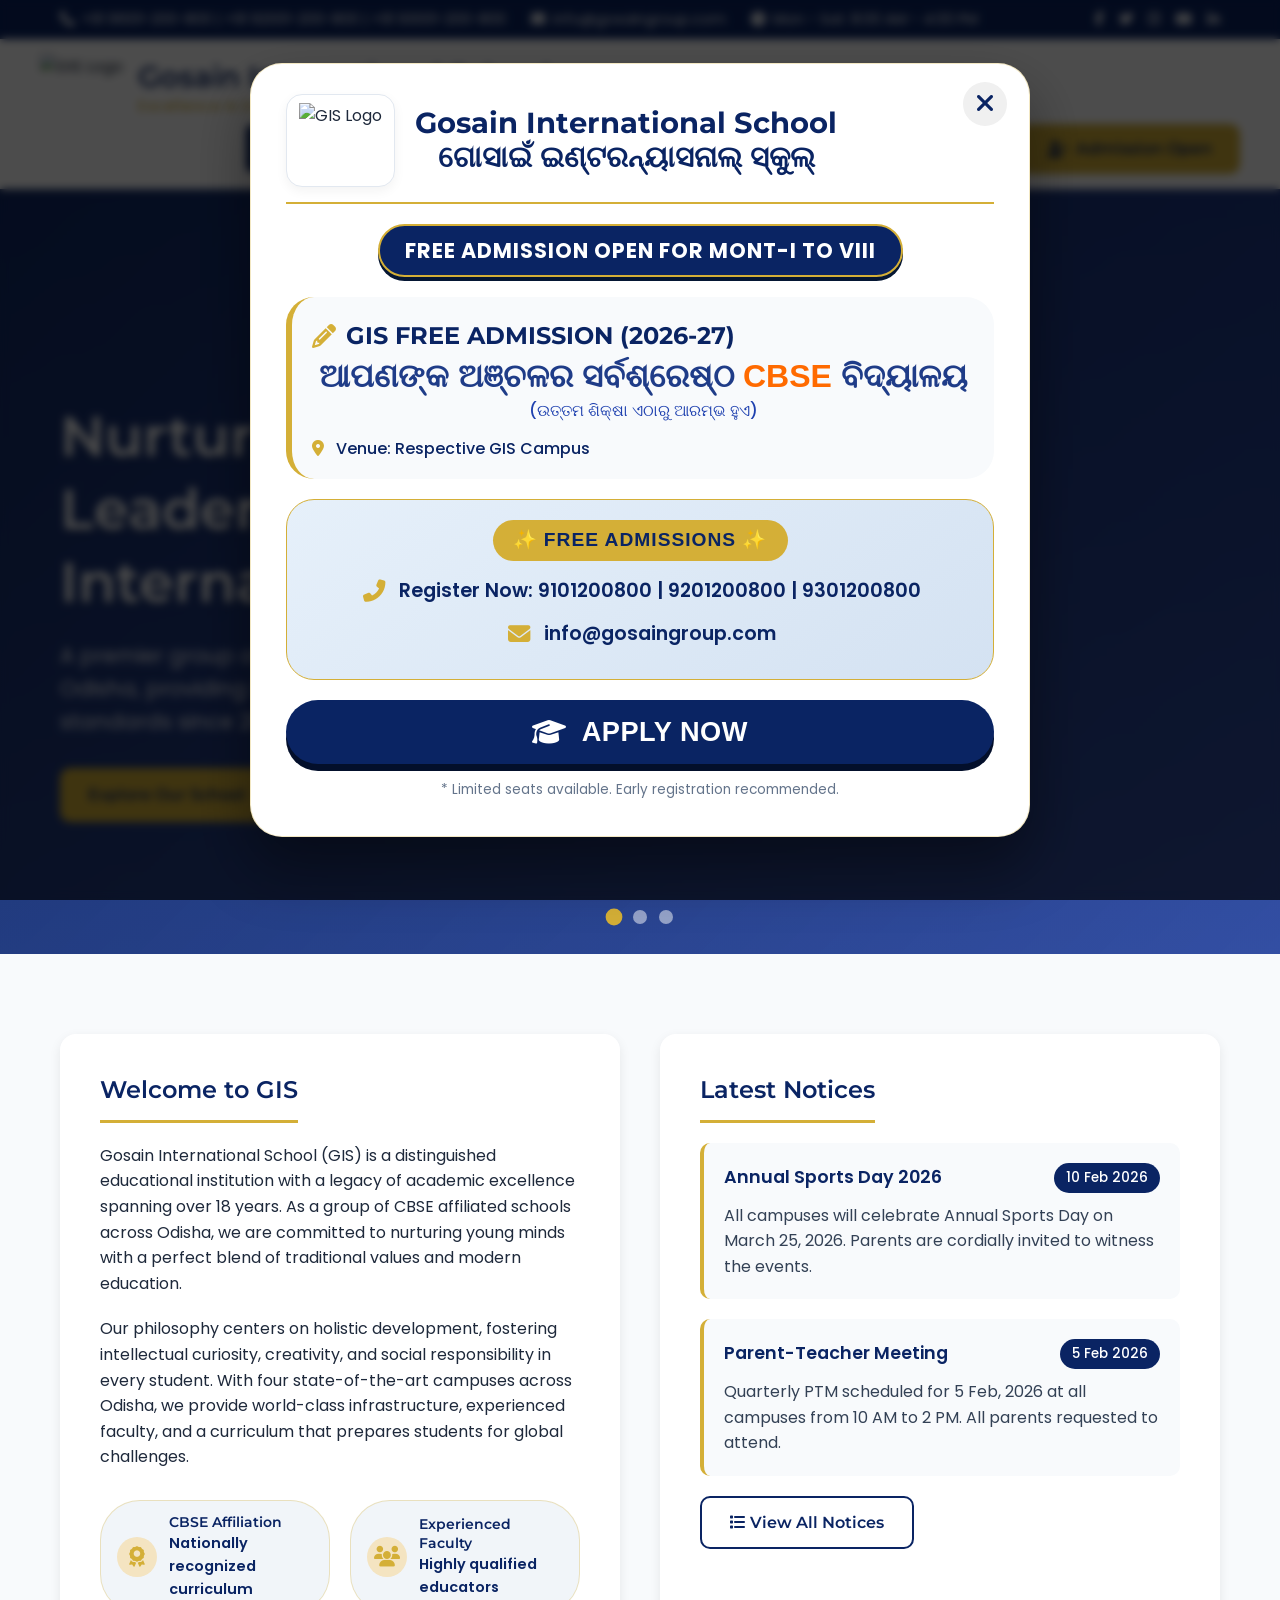
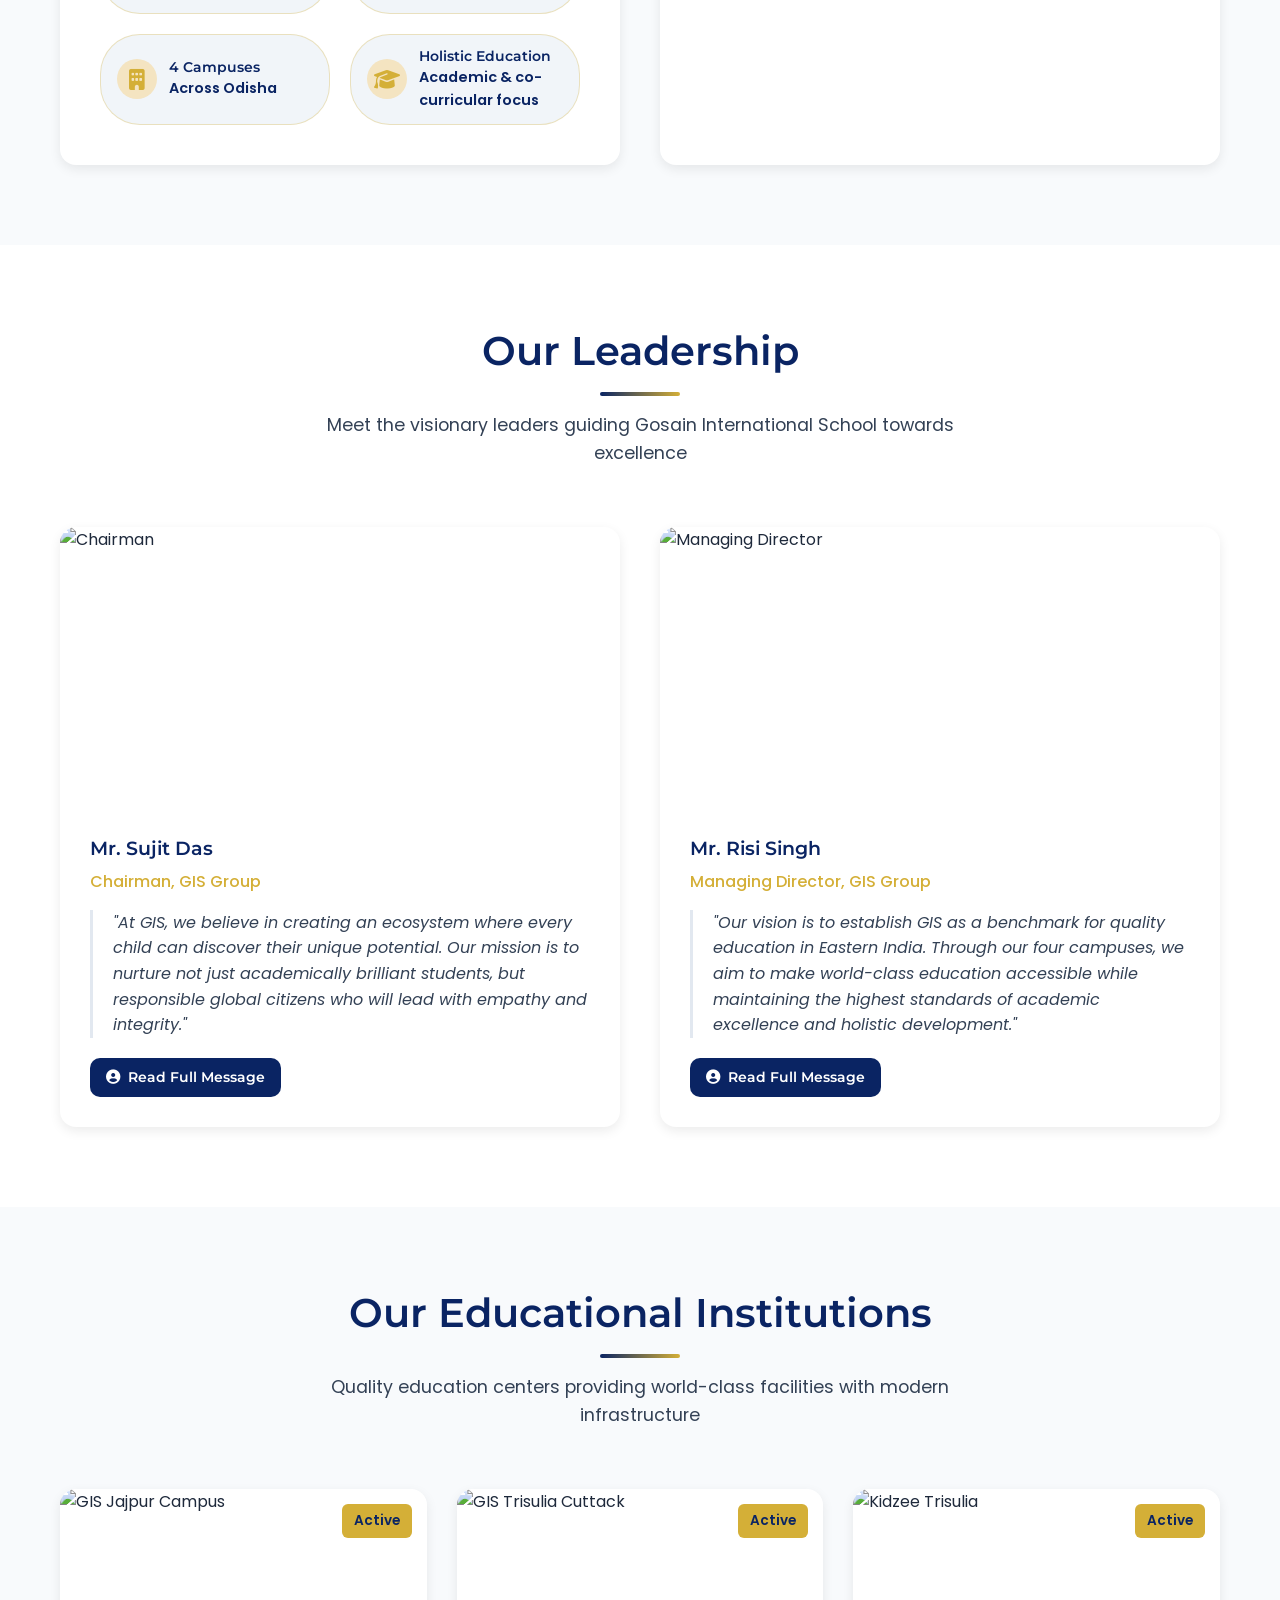
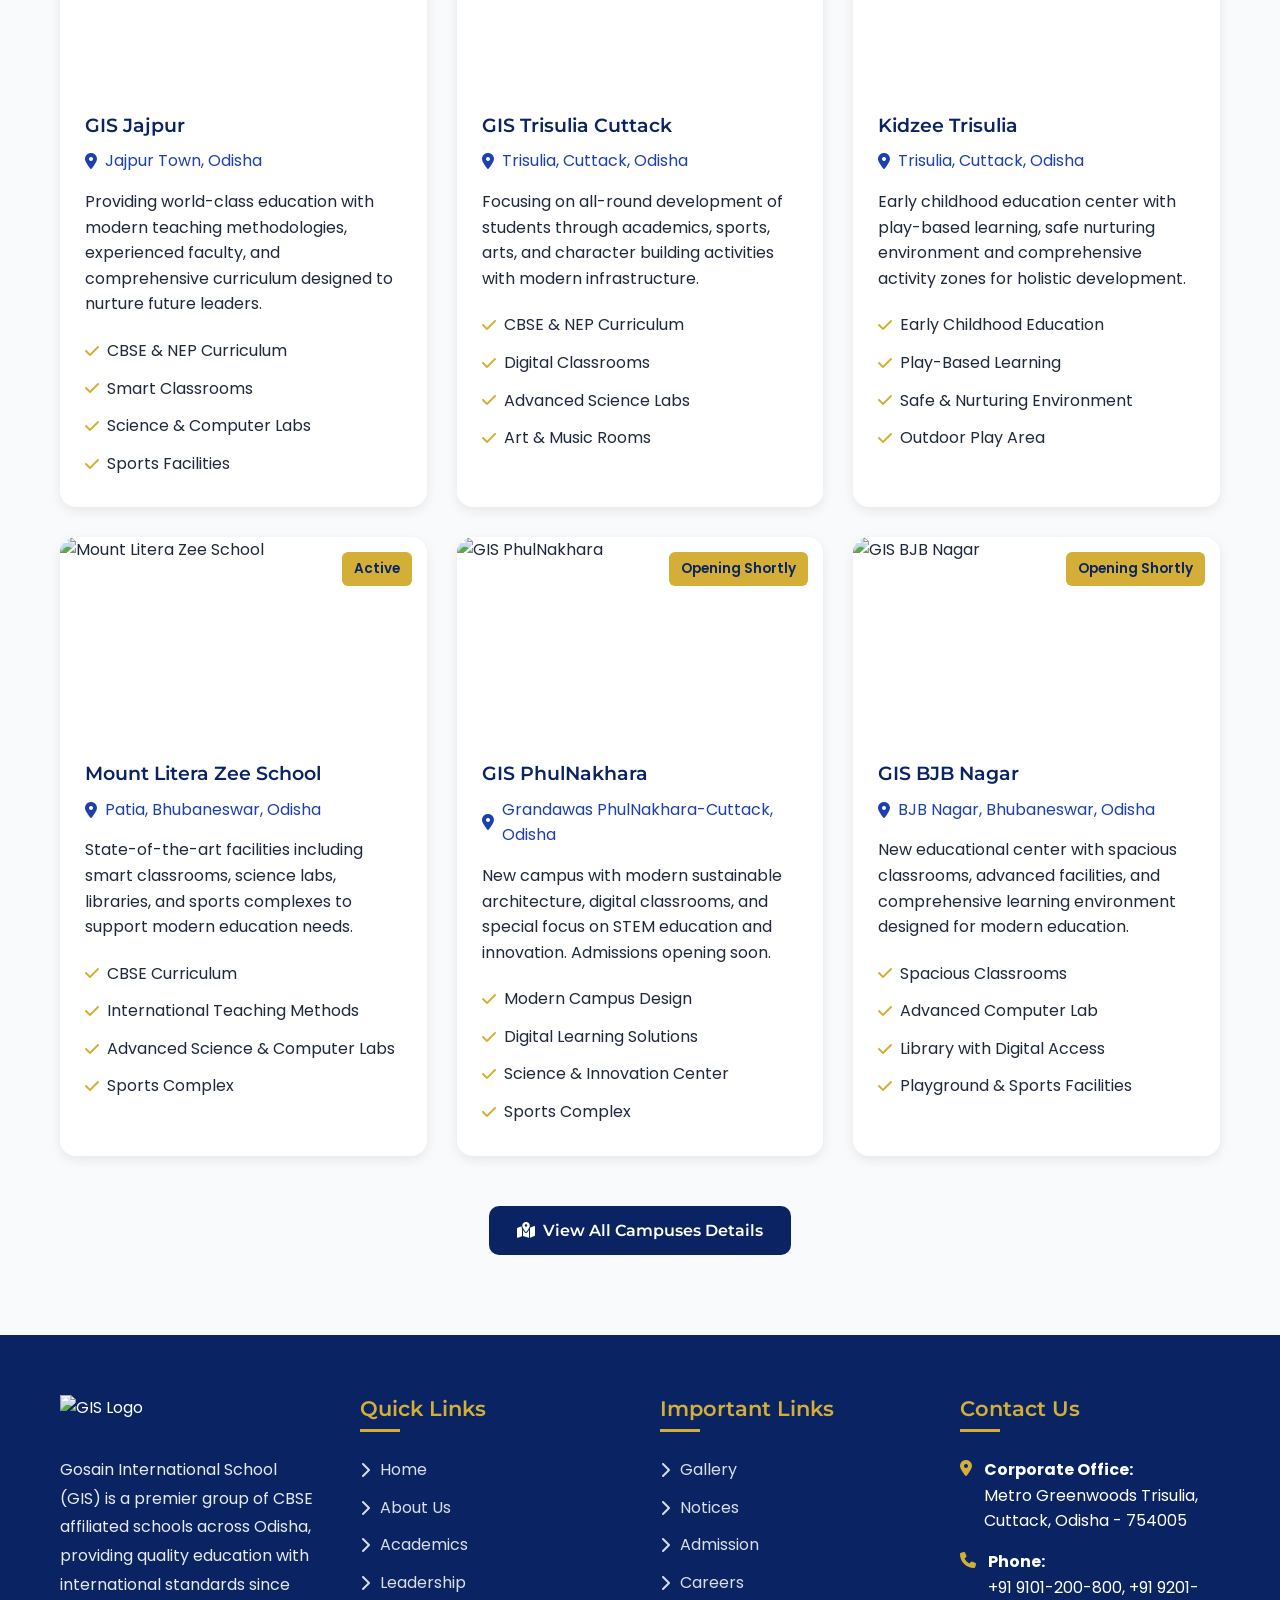
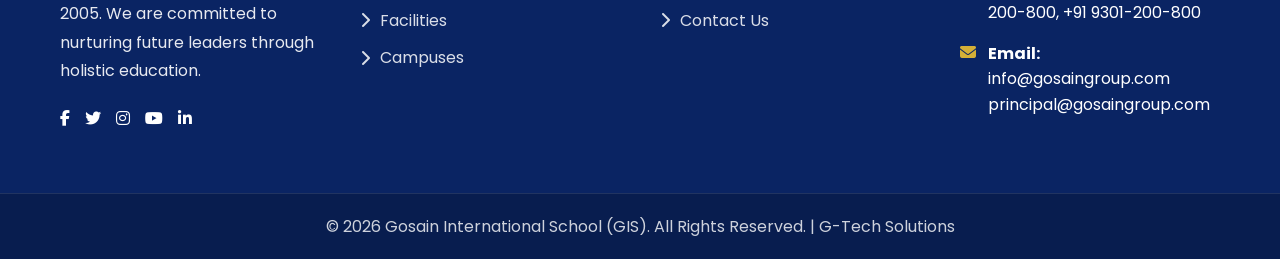
==== commit 0bcdb166: "Parent Name" ====
--- a/index.html
+++ b/index.html
@@ -1338,9 +1338,536 @@
             from { opacity: 0; transform: translateY(30px); }
             to { opacity: 1; transform: translateY(0); }
         }
+
+        /* ===== NEW POPUP BANNER (ADDED WITHOUT ALTERING EXISTING CODE) ===== */
+        .popup-banner {
+            position: fixed;
+            top: 0; left: 0;
+            width: 100%; height: 100%;
+            background-color: rgba(0, 0, 0, 0.7);
+            backdrop-filter: blur(5px);
+            display: flex;
+            align-items: center;
+            justify-content: center;
+            z-index: 10000; /* above everything */
+            visibility: hidden;
+            opacity: 0;
+            transition: 0.3s ease;
+        }
+        .popup-banner.show {
+            visibility: visible;
+            opacity: 1;
+        }
+        .popup-card {
+            background: white;
+            max-width: 550px;
+            width: 90%;
+            border-radius: 32px;
+            box-shadow: 0 25px 50px -8px rgba(0,0,0,0.4);
+            text-align: center;
+            padding: 30px 30px 35px;
+            position: relative;
+            border: 3px solid var(--accent-gold);
+            animation: popFade 0.4s;
+        }
+        @keyframes popFade {
+            0% { transform: scale(0.8); opacity: 0; }
+            100% { transform: scale(1); opacity: 1; }
+        }
+        .popup-close {
+            position: absolute;
+            top: 15px; right: 20px;
+            background: none;
+            border: none;
+            font-size: 30px;
+            cursor: pointer;
+            color: var(--primary-blue);
+            width: 44px; height: 44px;
+            border-radius: 50%;
+            background-color: #f0f0f0;
+            display: flex;
+            align-items: center;
+            justify-content: center;
+            transition: 0.2s;
+        }
+        .popup-close:hover {
+            background-color: var(--primary-blue);
+            color: white;
+            transform: rotate(90deg);
+        }
+        /* school logo + photo side by side */
+        .popup-media {
+            display: flex;
+            align-items: center;
+            justify-content: center;
+            gap: 15px;
+            margin: 10px 0 20px;
+            background: var(--light-gold);
+            padding: 15px 20px;
+            border-radius: 100px;
+        }
+        .popup-media img {
+            height: 70px;
+            width: auto;
+            border-radius: 12px;
+            box-shadow: 0 4px 10px rgba(0,0,0,0.1);
+        }
+        .popup-media .school-photo {
+            height: 70px;
+            width: 70px;
+            object-fit: cover;
+            border-radius: 50%;
+            border: 3px solid var(--primary-blue);
+        }
+        .popup-card h3 {
+            font-size: 2rem;
+            color: var(--primary-blue);
+            margin: 5px 0 10px;
+        }
+        .popup-badge {
+            background: var(--accent-gold);
+            color: var(--primary-blue);
+            padding: 6px 16px;
+            border-radius: 40px;
+            font-weight: 600;
+            display: inline-block;
+            margin-bottom: 15px;
+        }
+        .popup-features {
+            display: flex;
+            justify-content: center;
+            gap: 25px;
+            margin: 20px 0;
+        }
+        .popup-feature {
+            display: flex;
+            flex-direction: column;
+            align-items: center;
+            gap: 6px;
+            font-weight: 500;
+        }
+        .popup-feature i {
+            background: var(--light-gold);
+            padding: 12px;
+            border-radius: 50%;
+            color: var(--primary-blue);
+        }
+        .popup-cta-btn {
+            background: var(--primary-blue);
+            color: white;
+            font-size: 1.6rem;
+            padding: 15px 30px;
+            border: none;
+            border-radius: 60px;
+            font-weight: 700;
+            width: 100%;
+            cursor: pointer;
+            box-shadow: 0 6px 0 #0f1b3f;
+            transition: 0.2s;
+            margin: 15px 0 10px;
+            display: flex;
+            align-items: center;
+            justify-content: center;
+            gap: 12px;
+        }
+        .popup-cta-btn:hover {
+            background: var(--secondary-blue);
+            transform: translateY(-3px);
+            box-shadow: 0 8px 0 #0f1b3f;
+        }
+        .popup-cta-btn:active {
+            transform: translateY(3px);
+            box-shadow: 0 3px 0 #0f1b3f;
+        }
+        @media (max-width: 480px) {
+            .popup-media { flex-wrap: wrap; border-radius: 30px; }
+            .popup-cta-btn { font-size: 1.3rem; }
+        }
     </style>
 </head>
 <body>
+ <!-- NEW POPUP BANNER (school logo + school photo) - ADDED WITHOUT MODIFYING ANY EXISTING ELEMENT -->
+    <!-- PROFESSIONAL STYLE POPUP BANNER – inspired by the uploaded image (Krishnamurty World School style) -->
+<div class="popup-banner" id="admissionPopup">
+    <div class="popup-card">
+        <button class="popup-close" id="closePopupBtn" aria-label="Close"><i class="fas fa-times"></i></button>
+
+        <!-- HEADER with logo & school name – like the image but using GIS assets -->
+        <div class="popup-header">
+            <div class="logo-wrapper">
+                <img src="https://trustimage.nyc3.cdn.digitaloceanspaces.com/logo/logo-01%20(1).png" alt="GIS Logo" class="school-logo-main">
+            </div>
+            <div class="title-wrapper">
+                <h2>Gosain International School</h2>
+                  <h2>ଗୋସାଇଁ ଇଣ୍ଟରନ୍ୟାସନାଲ୍ ସ୍କୁଲ୍
+                </h2>
+               
+            </div>
+        </div>
+
+        <!-- ADMISSION BADGE & TEST INFO (styled like the reference) -->
+        <div class="admission-badge">
+            <span class="main-badge"> FREE ADMISSION OPEN FOR MONT-I TO VIII</span>
+        </div>
+
+        <div class="test-info">
+            <h3><i class="fas fa-pencil-alt"></i> GIS FREE ADMISSION (2026-27)</h3>
+          <h2 style="font-family: 'Noto Sans Oriya', sans-serif; 
+           font-size: 32px; 
+           font-weight: 700; 
+           text-align: center;">
+
+  <span style="color: #1f3c88;">
+    ଆପଣଙ୍କ ଅଞ୍ଚଳର ସର୍ବଶ୍ରେଷ୍ଠ 
+  </span>
+
+  <span style="color: #ff6a00;">
+    CBSE
+  </span>
+
+  <span style="color: #1f3c88;">
+    ବିଦ୍ୟାଳୟ
+  </span>
+
+</h2>
+            <p class="test-desc">(ଉତ୍ତମ ଶିକ୍ଷା ଏଠାରୁ ଆରମ୍ଭ ହୁଏ)</p>
+            <div class="venue-date">
+                <span><i class="fas fa-map-marker-alt"></i> Venue: Respective GIS Campus</span>
+               
+            </div>
+        </div>
+
+      
+
+        <!-- REGISTER / CONTACT SECTION (with FREE ADMISSIONS note & phones/email) -->
+        <div class="register-section">
+            <div class="free-badge">✨ FREE ADMISSIONS ✨</div>
+            <div class="contact-row">
+                <i class="fas fa-phone-alt"></i>
+                <span>Register Now: 9101200800 | 9201200800 | 9301200800</span>
+            </div>
+            <div class="contact-row">
+                <i class="fas fa-envelope"></i>
+                <span>info@gosaingroup.com</span>
+            </div>
+        </div>
+
+        <!-- CALL TO ACTION BUTTON (APPLY NOW) -->
+        <button class="popup-cta-btn" id="popupCtaBtn">
+            <i class="fas fa-graduation-cap"></i> APPLY NOW
+        </button>
+
+        <!-- small footer note (optional) -->
+        <p class="footer-note">* Limited seats available. Early registration recommended.</p>
+    </div>
+</div>
+
+<!-- ========== STYLES (only for this popup – exactly matches the image design) ========== -->
+<style>
+    /* POPUP CONTAINER (same as before, just refined) */
+    .popup-banner {
+        position: fixed;
+        top: 0; left: 0;
+        width: 100%; height: 100%;
+        background-color: rgba(0, 0, 0, 0.7);
+        backdrop-filter: blur(4px);
+        display: flex;
+        align-items: center;
+        justify-content: center;
+        z-index: 10000;
+        visibility: hidden;
+        opacity: 0;
+        transition: 0.3s ease;
+        font-family: 'Poppins', sans-serif;
+    }
+    .popup-banner.show {
+        visibility: visible;
+        opacity: 1;
+    }
+    .popup-card {
+        background: #ffffff;
+        max-width: 780px;
+        width: 90%;
+        border-radius: 32px;
+        box-shadow: 0 30px 60px rgba(0,0,0,0.4);
+        padding: 30px 35px 35px;
+        position: relative;
+        border: 1px solid rgba(212, 175, 55, 0.3);
+        animation: modalFadeIn 0.4s;
+    }
+    @keyframes modalFadeIn {
+        from { opacity: 0; transform: scale(0.92); }
+        to { opacity: 1; transform: scale(1); }
+    }
+    .popup-close {
+        position: absolute;
+        top: 18px; right: 22px;
+        background: #f0f0f0;
+        border: none;
+        font-size: 26px;
+        cursor: pointer;
+        color: #0A2463;
+        width: 44px;
+        height: 44px;
+        border-radius: 50%;
+        display: flex;
+        align-items: center;
+        justify-content: center;
+        transition: 0.2s;
+        z-index: 10;
+    }
+    .popup-close:hover {
+        background: #0A2463;
+        color: white;
+        transform: rotate(90deg);
+    }
+
+    /* HEADER with logo and school name (like the image) */
+    .popup-header {
+        display: flex;
+        align-items: center;
+        gap: 20px;
+        margin-bottom: 20px;
+        border-bottom: 2px solid #D4AF37;
+        padding-bottom: 15px;
+        flex-wrap: wrap;
+    }
+    .logo-wrapper {
+        background: #ffffff;
+        border-radius: 16px;
+        padding: 8px 12px;
+        box-shadow: 0 4px 12px rgba(0,0,0,0.05);
+        border: 1px solid #e2e8f0;
+    }
+    .school-logo-main {
+        height: 75px;
+        width: auto;
+        display: block;
+    }
+    .title-wrapper h2 {
+        font-size: 1.8rem;
+        color: #0A2463;
+        font-weight: 700;
+        line-height: 1.2;
+        margin: 0;
+    }
+    .title-wrapper .affiliation {
+        font-size: 0.95rem;
+        color: #D4AF37;
+        font-weight: 600;
+        margin: 5px 0 0;
+    }
+    .title-wrapper .campus-tag {
+        font-size: 0.9rem;
+        color: #334155;
+        margin-top: 3px;
+    }
+
+    /* admission main badge */
+    .admission-badge {
+        margin: 15px 0 10px;
+        text-align: center;
+    }
+    .main-badge {
+        background: #0A2463;
+        color: #ffffff;
+        font-weight: 700;
+        font-size: 1.3rem;
+        padding: 8px 25px;
+        border-radius: 60px;
+        display: inline-block;
+        letter-spacing: 1px;
+        border: 2px solid #D4AF37;
+        box-shadow: 0 4px 0 #051633;
+    }
+
+    /* test info (like KAT) */
+    .test-info {
+        background: #F8FAFC;
+        padding: 18px 20px;
+        border-radius: 28px;
+        margin: 20px 0 20px;
+        border-left: 6px solid #D4AF37;
+    }
+    .test-info h3 {
+        font-size: 1.5rem;
+        color: #0A2463;
+        font-weight: 700;
+        margin-bottom: 5px;
+        display: flex;
+        align-items: center;
+        gap: 10px;
+    }
+    .test-info h3 i {
+        color: #D4AF37;
+    }
+    .test-desc {
+        color: #1E40AF;
+        font-weight: 500;
+        margin-bottom: 12px;
+        font-size: 1rem;
+    }
+    .venue-date {
+        display: flex;
+        flex-wrap: wrap;
+        gap: 25px;
+        font-size: 1rem;
+        color: #0A2463;
+        font-weight: 500;
+    }
+    .venue-date span i {
+        color: #D4AF37;
+        margin-right: 8px;
+    }
+
+    /* FEATURE GRID – 2x2 exactly like the image */
+    .feature-grid {
+        display: grid;
+        grid-template-columns: 1fr 1fr;
+        gap: 15px;
+        margin: 25px 0 20px;
+    }
+    .feature-item {
+        background: #F1F5F9;
+        padding: 12px 12px 12px 16px;
+        border-radius: 40px;
+        display: flex;
+        align-items: center;
+        gap: 12px;
+        font-weight: 600;
+        color: #0A2463;
+        border: 1px solid rgba(212,175,55,0.3);
+        font-size: 0.9rem;
+        transition: 0.2s;
+    }
+    .feature-item i {
+        color: #D4AF37;
+        font-size: 1.3rem;
+        min-width: 30px;
+        text-align: center;
+    }
+    .feature-item span {
+        line-height: 1.3;
+    }
+
+    /* register section – with free admission & contact */
+    .register-section {
+        background: linear-gradient(145deg, #e6f0fa, #d4e2f2);
+        border-radius: 28px;
+        padding: 20px 20px 18px;
+        margin: 20px 0 20px;
+        text-align: center;
+        border: 1px solid #D4AF37;
+    }
+    .free-badge {
+        background: #D4AF37;
+        color: #0A2463;
+        font-weight: 800;
+        font-size: 1.2rem;
+        padding: 5px 20px;
+        border-radius: 40px;
+        display: inline-block;
+        margin-bottom: 15px;
+        letter-spacing: 1px;
+    }
+    .contact-row {
+        font-size: 1.2rem;
+        font-weight: 600;
+        color: #0A2463;
+        margin-bottom: 12px;
+        display: flex;
+        align-items: center;
+        justify-content: center;
+        gap: 10px;
+        flex-wrap: wrap;
+    }
+    .contact-row i {
+        color: #D4AF37;
+        font-size: 1.4rem;
+        width: 30px;
+    }
+
+    /* cta button */
+    .popup-cta-btn {
+        background: #0A2463;
+        color: white;
+        font-size: 1.7rem;
+        font-weight: 700;
+        padding: 16px 20px;
+        border: none;
+        border-radius: 60px;
+        width: 100%;
+        cursor: pointer;
+        box-shadow: 0 7px 0 #030f2b;
+        transition: 0.15s;
+        display: flex;
+        align-items: center;
+        justify-content: center;
+        gap: 15px;
+        letter-spacing: 0.5px;
+        margin-top: 10px;
+    }
+    .popup-cta-btn:hover {
+        background: #1E40AF;
+        transform: translateY(-3px);
+        box-shadow: 0 10px 0 #030f2b;
+    }
+    .popup-cta-btn:active {
+        transform: translateY(4px);
+        box-shadow: 0 4px 0 #030f2b;
+    }
+    .footer-note {
+        text-align: center;
+        color: #64748b;
+        font-size: 0.85rem;
+        margin-top: 15px;
+    }
+
+    /* Responsive fine-tune */
+    @media (max-width: 600px) {
+        .popup-card { padding: 25px 20px; }
+        .popup-header { flex-direction: column; text-align: center; }
+        .title-wrapper h2 { font-size: 1.5rem; }
+        .main-badge { font-size: 1rem; padding: 6px 16px; }
+        .feature-grid { grid-template-columns: 1fr; }
+        .venue-date { flex-direction: column; gap: 8px; }
+        .contact-row { font-size: 1rem; }
+        .popup-cta-btn { font-size: 1.4rem; }
+    }
+</style>
+
+<!-- activation script (just the part for this popup, you already have similar in your file) -->
+<script>
+    (function() {
+        // This script ensures the popup works when merged into your existing page.
+        // It uses the same IDs (admissionPopup, closePopupBtn, popupCtaBtn) as before.
+        const popup = document.getElementById('admissionPopup');
+        const closeBtn = document.getElementById('closePopupBtn');
+        const ctaBtn = document.getElementById('popupCtaBtn');
+
+        // show after load (you can keep your own show logic, but this is a safe standalone)
+        if (popup) {
+            window.addEventListener('load', function() {
+                setTimeout(() => popup.classList.add('show'), 300);
+            });
+
+            closeBtn?.addEventListener('click', function() {
+                popup.classList.remove('show');
+            });
+
+            popup.addEventListener('click', function(e) {
+                if (e.target === popup) popup.classList.remove('show');
+            });
+
+            ctaBtn?.addEventListener('click', function() {
+                popup.classList.remove('show');
+                // trigger your registration modal if exists
+                if (typeof openRegistrationModal === 'function') openRegistrationModal();
+                else alert('Redirect to admission form (demo).');
+            });
+        }
+    })();
+</script>
     <!-- Top Bar -->
     <div class="top-bar">
         <div class="container top-bar-content">
@@ -1403,7 +1930,6 @@
         </div>
     </header>
 
-    <!-- Rest of your HTML remains the same... -->
     <!-- Hero Section -->
     <section class="hero-section" id="home">
         <div class="hero-slider">
@@ -1737,7 +2263,7 @@
                             <li><a href="admission.html"><i class="fas fa-chevron-right"></i> Admission</a></li>
                             <li><a href="careers.html"><i class="fas fa-chevron-right"></i> Careers</a></li>
                             <li><a href="contact.html"><i class="fas fa-chevron-right"></i> Contact Us</a></li>
-                            <li><a href="sitemap.html"><i class="fas fa-chevron-right"></i> Sitemap</a></li>
+                            
                         </ul>
                     </div>
                     
@@ -1748,8 +2274,8 @@
                                 <i class="fas fa-map-marker-alt"></i>
                                 <div>
                                     <strong>Corporate Office:</strong><br>
-                                    Plot No. 123, Janpath Road,<br>
-                                    Bhubaneswar, Odisha - 751001
+                                   Metro Greenwoods Trisulia,<br>
+                                Cuttack, Odisha - 754005
                                 </div>
                             </li>
                             <li>
@@ -1818,10 +2344,10 @@
                             <label for="campus">Preferred Campus *</label>
                             <select id="campus" class="form-control" required>
                                 <option value="">Select Campus</option>
-                                <option value="bhubaneswar">GIS Bhubaneswar</option>
+                                <option value="bhubaneswar">GIS Jajpur/Jajpur Town</option>
                                 <option value="cuttack">GIS Cuttack</option>
-                                <option value="rourkela">GIS Rourkela</option>
-                                <option value="berhampur">GIS Berhampur</option>
+                                <option value="rourkela">GIS Bhubnaeswar</option>
+                                
                             </select>
                         </div>
                         <div class="form-group">
@@ -1837,11 +2363,7 @@
                                 <option value="5">Class V</option>
                                 <option value="6">Class VI</option>
                                 <option value="7">Class VII</option>
-                                <option value="8">Class VIII</option>
-                                <option value="9">Class IX</option>
-                                <option value="10">Class X</option>
-                                <option value="11">Class XI</option>
-                                <option value="12">Class XII</option>
+                            
                             </select>
                         </div>
                     </div>
@@ -2057,6 +2579,50 @@
         
         window.addEventListener('scroll', animateOnScroll);
         window.addEventListener('load', animateOnScroll);
+
+        // ========== NEW POPUP SCRIPT (added without altering existing) ==========
+        (function() {
+            const popup = document.getElementById('admissionPopup');
+            const closeBtn = document.getElementById('closePopupBtn');
+            const ctaBtn = document.getElementById('popupCtaBtn');
+
+            // Show popup after a tiny delay to ensure smooth render
+            window.addEventListener('load', function() {
+                setTimeout(() => {
+                    popup.classList.add('show');
+                }, 300);
+            });
+
+            // Close popup functions
+            function closePopup() {
+                popup.classList.remove('show');
+            }
+            closeBtn.addEventListener('click', closePopup);
+            // Click outside to close
+            popup.addEventListener('click', function(e) {
+                if (e.target === popup) closePopup();
+            });
+
+            // CTA button action (you can replace with actual modal open)
+            ctaBtn.addEventListener('click', function() {
+                closePopup();
+                // Optionally open the existing registration modal
+                if (typeof openRegistrationModal === 'function') {
+                    openRegistrationModal();
+                } else {
+                    alert('Redirect to admission form (demo). You can now fill the form.');
+                }
+            });
+
+            // Optional: link header admission button to also open registration modal
+            const headerAdmissionBtn = document.querySelector('.header-actions .btn-accent');
+            if (headerAdmissionBtn) {
+                headerAdmissionBtn.addEventListener('click', function(e) {
+                    e.preventDefault();
+                    if (typeof openRegistrationModal === 'function') openRegistrationModal();
+                });
+            }
+        })();
     </script>
 </body>
 </html>
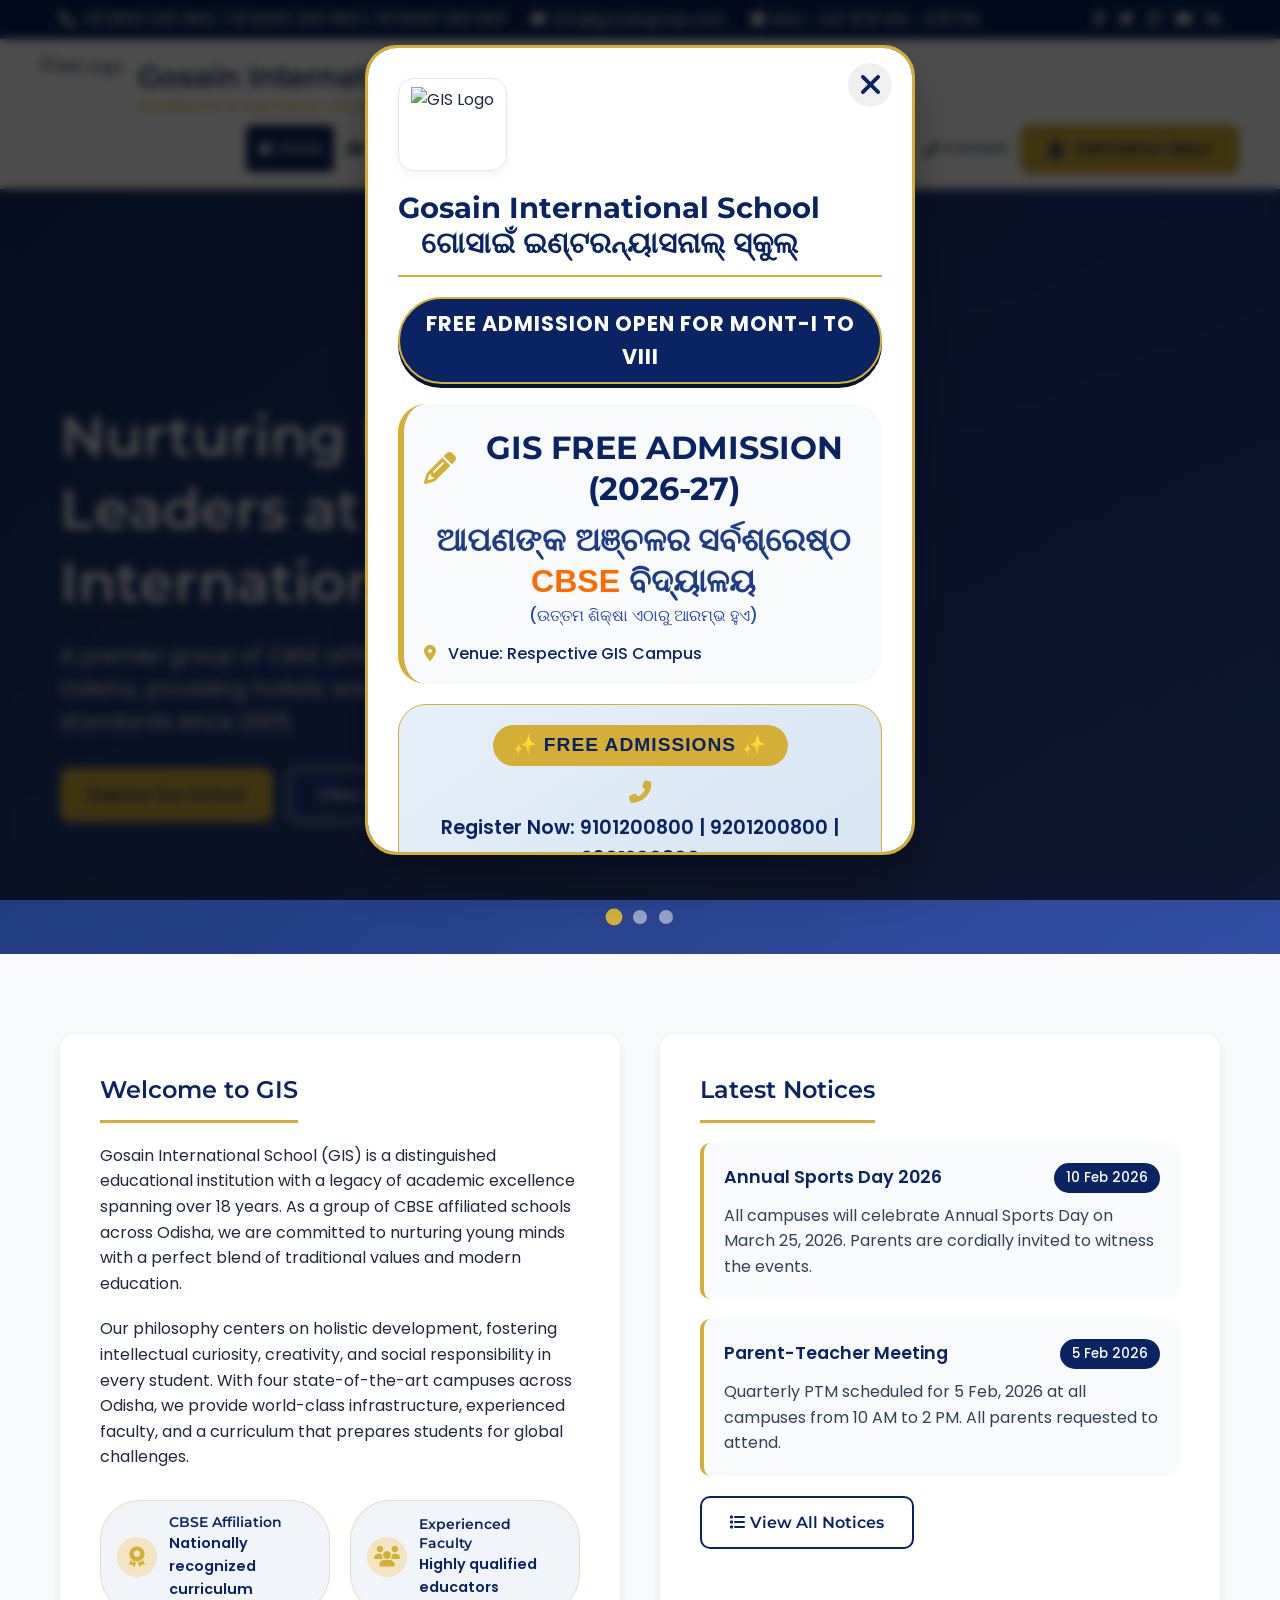
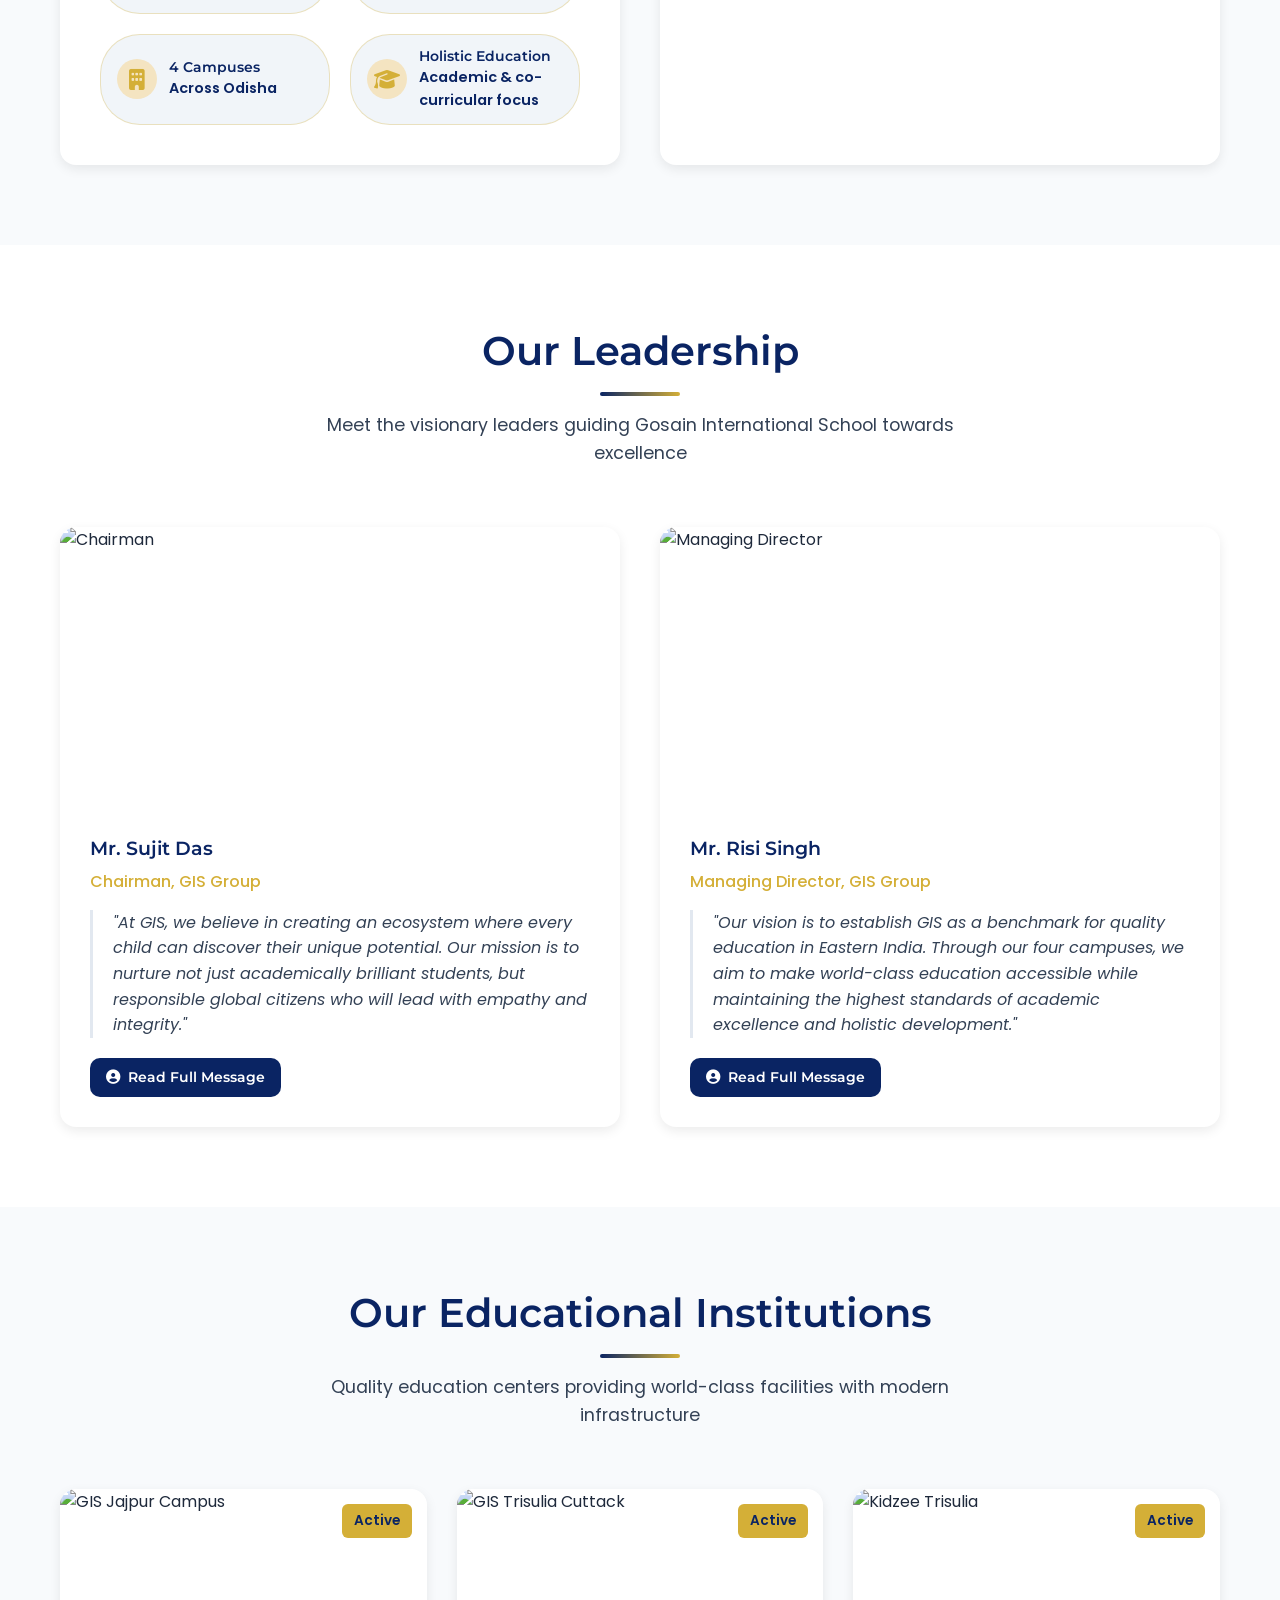
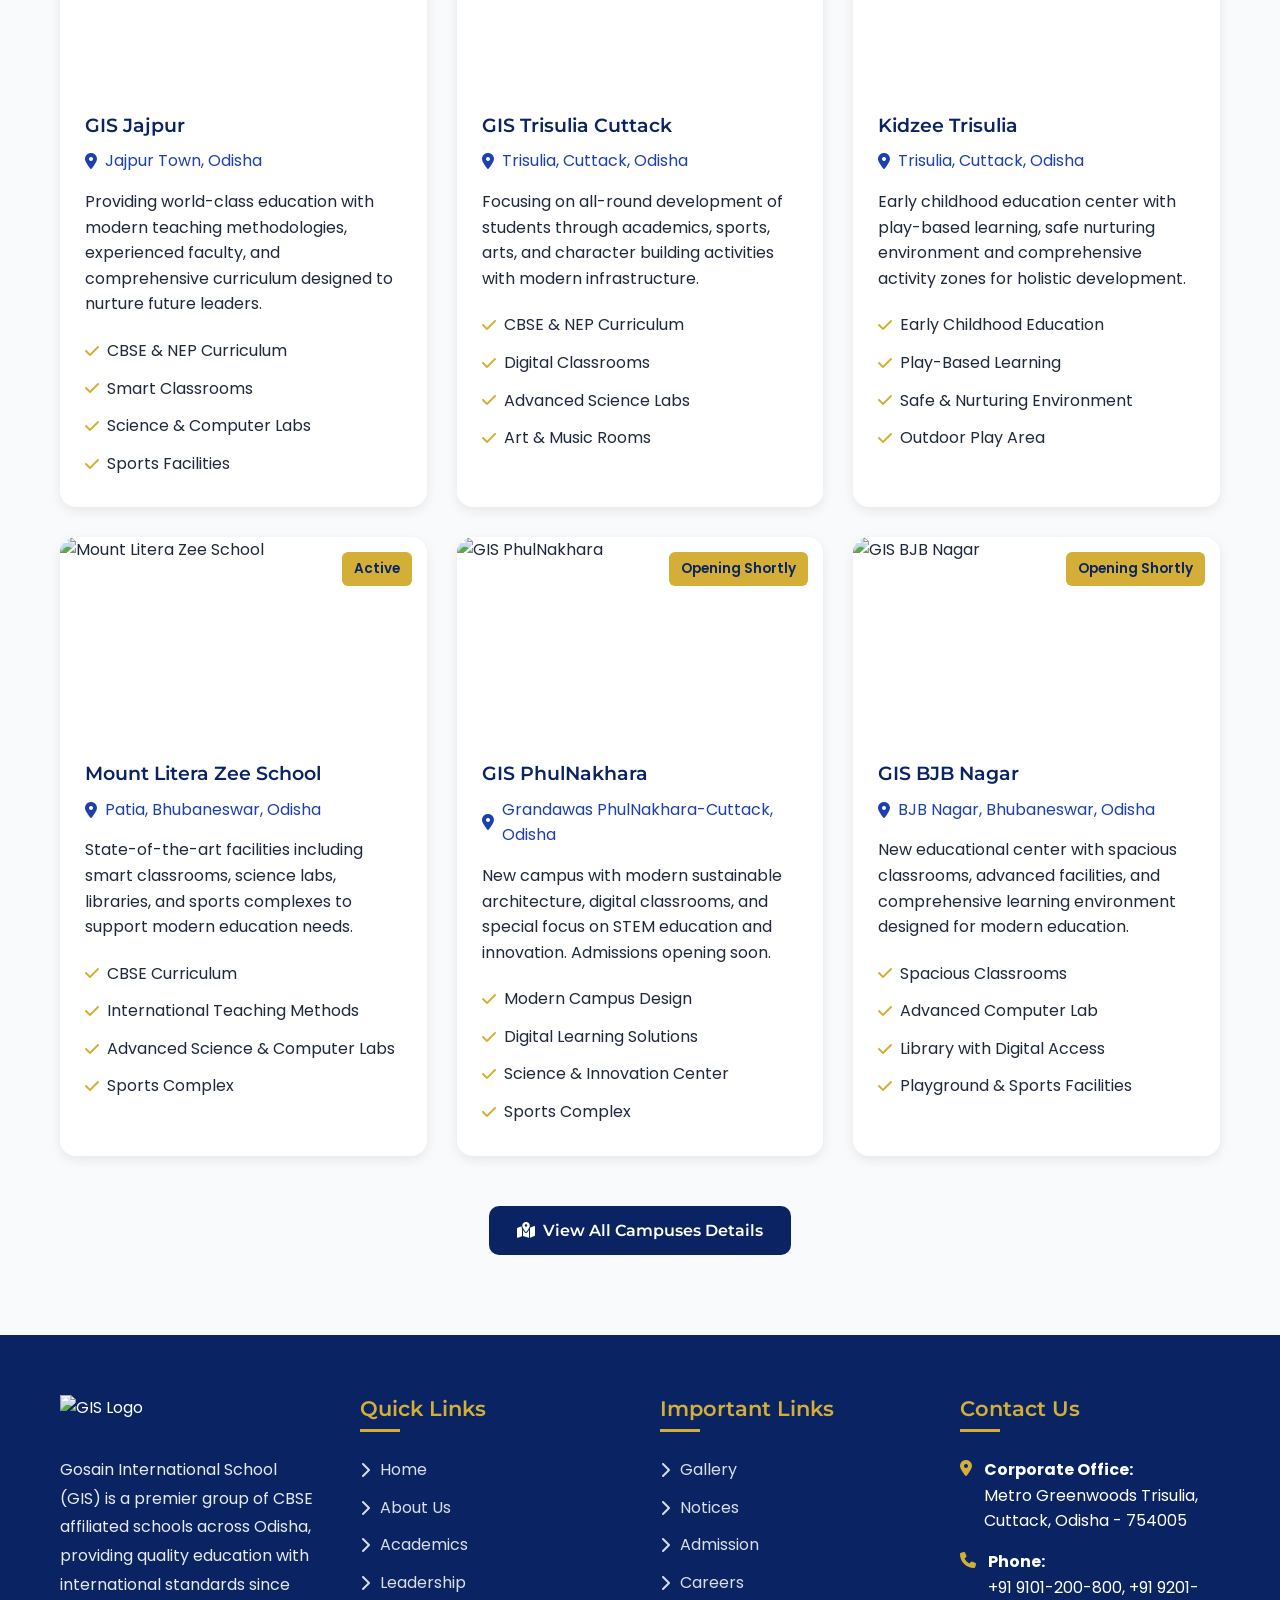
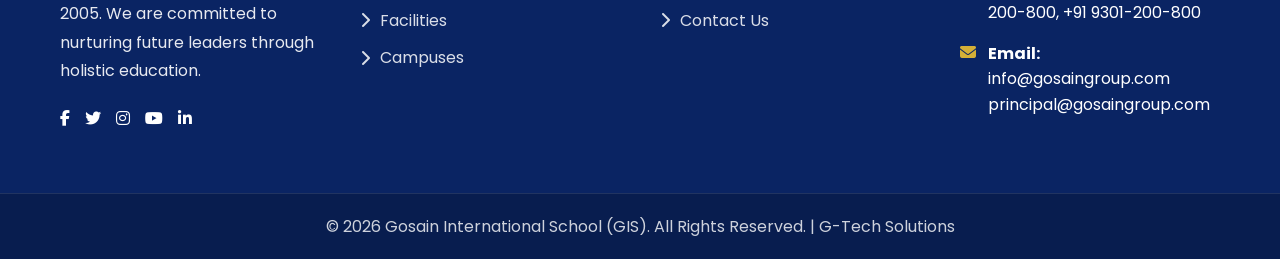
==== commit 05aeaed1: "Update gallery with annual function photos and event sections" ====
--- a/index.html
+++ b/index.html
@@ -1834,6 +1834,233 @@
         .contact-row { font-size: 1rem; }
         .popup-cta-btn { font-size: 1.4rem; }
     }
+        /* ===== YOUR ORIGINAL POPUP STYLES (exactly as provided, with MOBILE RESPONSIVE ADDITIONS) ===== */
+        .popup-banner {
+            position: fixed;
+            top: 0; left: 0;
+            width: 100%; height: 100%;
+            background-color: rgba(0, 0, 0, 0.7);
+            backdrop-filter: blur(5px);
+            display: flex;
+            align-items: center;
+            justify-content: center;
+            z-index: 10000;
+            visibility: hidden;
+            opacity: 0;
+            transition: 0.3s ease;
+            padding: 15px; /* added for mobile safety */
+        }
+        .popup-banner.show {
+            visibility: visible;
+            opacity: 1;
+        }
+        .popup-card {
+            background: white;
+            max-width: 550px;
+            width: 100%; /* changed from 90% to 100% within padding container, more robust */
+            border-radius: 32px;
+            box-shadow: 0 25px 50px -8px rgba(0,0,0,0.4);
+            text-align: center;
+            padding: 30px 30px 35px;
+            position: relative;
+            border: 3px solid var(--accent-gold);
+            animation: popFade 0.4s;
+            max-height: 90vh;
+            overflow-y: auto; /* allow scroll on very small screens */
+        }
+        @keyframes popFade {
+            0% { transform: scale(0.8); opacity: 0; }
+            100% { transform: scale(1); opacity: 1; }
+        }
+        .popup-close {
+            position: absolute;
+            top: 15px; right: 20px;
+            background: none;
+            border: none;
+            font-size: 30px;
+            cursor: pointer;
+            color: var(--primary-blue);
+            width: 44px; height: 44px;
+            border-radius: 50%;
+            background-color: #f0f0f0;
+            display: flex;
+            align-items: center;
+            justify-content: center;
+            transition: 0.2s;
+            z-index: 10;
+        }
+        .popup-close:hover {
+            background-color: var(--primary-blue);
+            color: white;
+            transform: rotate(90deg);
+        }
+        /* school logo + photo side by side */
+        .popup-media {
+            display: flex;
+            align-items: center;
+            justify-content: center;
+            gap: 15px;
+            margin: 10px 0 20px;
+            background: var(--light-gold);
+            padding: 15px 20px;
+            border-radius: 100px;
+            flex-wrap: wrap; /* added for mobile */
+        }
+        .popup-media img {
+            height: 70px;
+            width: auto;
+            border-radius: 12px;
+            box-shadow: 0 4px 10px rgba(0,0,0,0.1);
+        }
+        .popup-media .school-photo {
+            height: 70px;
+            width: 70px;
+            object-fit: cover;
+            border-radius: 50%;
+            border: 3px solid var(--primary-blue);
+        }
+        .popup-card h3 {
+            font-size: 2rem;
+            color: var(--primary-blue);
+            margin: 5px 0 10px;
+            line-height: 1.3;
+        }
+        .popup-badge {
+            background: var(--accent-gold);
+            color: var(--primary-blue);
+            padding: 6px 16px;
+            border-radius: 40px;
+            font-weight: 600;
+            display: inline-block;
+            margin-bottom: 15px;
+        }
+        .popup-features {
+            display: flex;
+            justify-content: center;
+            gap: 25px;
+            margin: 20px 0;
+            flex-wrap: wrap; /* added for mobile */
+        }
+        .popup-feature {
+            display: flex;
+            flex-direction: column;
+            align-items: center;
+            gap: 6px;
+            font-weight: 500;
+        }
+        .popup-feature i {
+            background: var(--light-gold);
+            padding: 12px;
+            border-radius: 50%;
+            color: var(--primary-blue);
+        }
+        .popup-cta-btn {
+            background: var(--primary-blue);
+            color: white;
+            font-size: 1.6rem;
+            padding: 15px 30px;
+            border: none;
+            border-radius: 60px;
+            font-weight: 700;
+            width: 100%;
+            cursor: pointer;
+            box-shadow: 0 6px 0 #0f1b3f;
+            transition: 0.2s;
+            margin: 15px 0 10px;
+            display: flex;
+            align-items: center;
+            justify-content: center;
+            gap: 12px;
+        }
+        .popup-cta-btn:hover {
+            background: var(--secondary-blue);
+            transform: translateY(-3px);
+            box-shadow: 0 8px 0 #0f1b3f;
+        }
+        .popup-cta-btn:active {
+            transform: translateY(3px);
+            box-shadow: 0 3px 0 #0f1b3f;
+        }
+
+        /* ===== ENHANCED MOBILE RESPONSIVE STYLES (only for popup, no other styles affected) ===== */
+        @media (max-width: 600px) {
+            .popup-card {
+                padding: 25px 18px 25px;
+                border-radius: 28px;
+                max-width: 95%;
+            }
+            .popup-media {
+                gap: 10px;
+                padding: 12px 12px;
+                border-radius: 50px;
+            }
+            .popup-media img {
+                height: 55px;
+            }
+            .popup-media .school-photo {
+                height: 55px;
+                width: 55px;
+            }
+            .popup-card h3 {
+                font-size: 1.7rem;
+            }
+            .popup-badge {
+                font-size: 0.9rem;
+                padding: 5px 14px;
+            }
+            .popup-features {
+                gap: 15px;
+                flex-direction: column;
+                align-items: center;
+            }
+            .popup-feature {
+                flex-direction: row;
+                width: 100%;
+                justify-content: center;
+                gap: 10px;
+            }
+            .popup-feature i {
+                padding: 8px;
+                font-size: 1.2rem;
+            }
+            .popup-cta-btn {
+                font-size: 1.4rem;
+                padding: 12px 20px;
+            }
+            .popup-close {
+                top: 10px; right: 15px;
+                width: 38px; height: 38px;
+                font-size: 24px;
+            }
+        }
+
+        @media (max-width: 400px) {
+            .popup-card {
+                padding: 20px 12px;
+            }
+            .popup-media img {
+                height: 45px;
+            }
+            .popup-media .school-photo {
+                height: 45px;
+                width: 45px;
+            }
+            .popup-card h3 {
+                font-size: 1.4rem;
+            }
+            .popup-cta-btn {
+                font-size: 1.2rem;
+                padding: 10px 15px;
+            }
+        }
+
+        /* tiny height adjustment */
+        @media (max-height: 700px) {
+            .popup-card {
+                max-height: 90vh;
+                overflow-y: auto;
+            }
+        }
 </style>
 
 <!-- activation script (just the part for this popup, you already have similar in your file) -->
